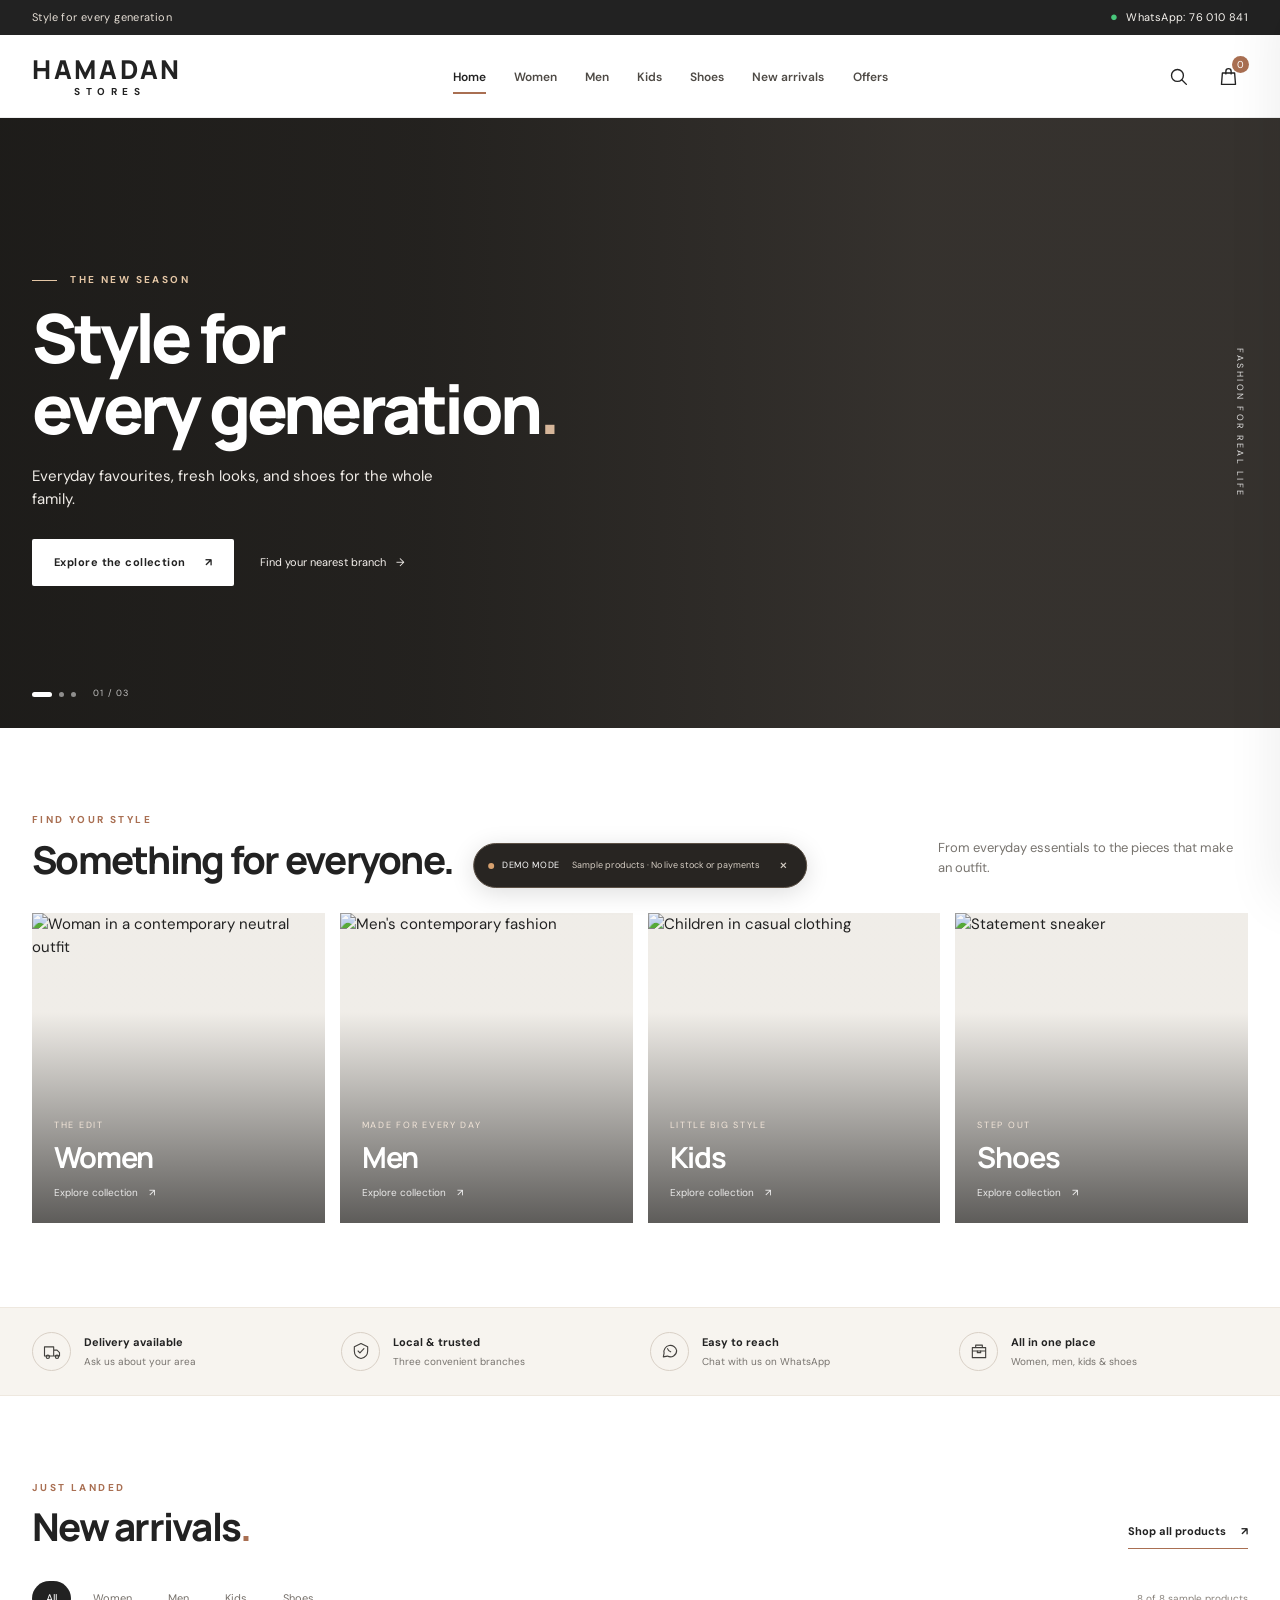
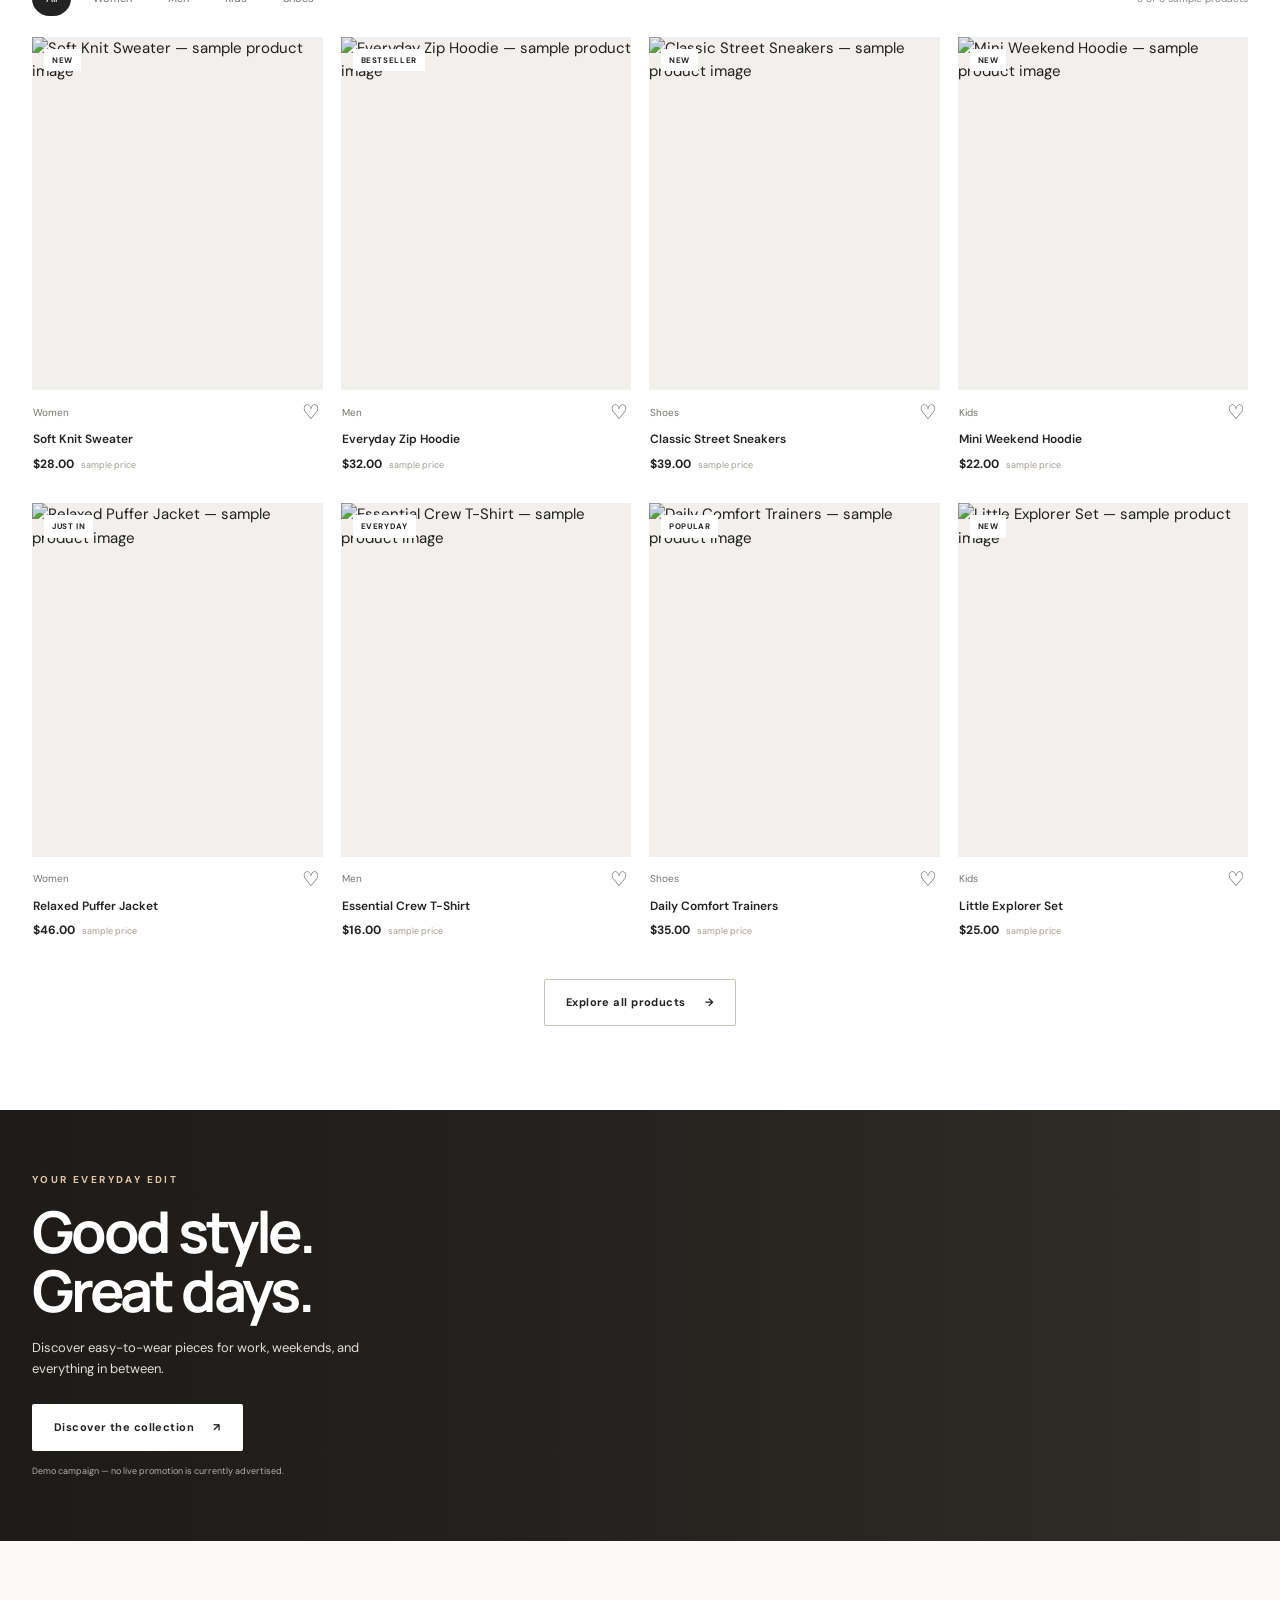
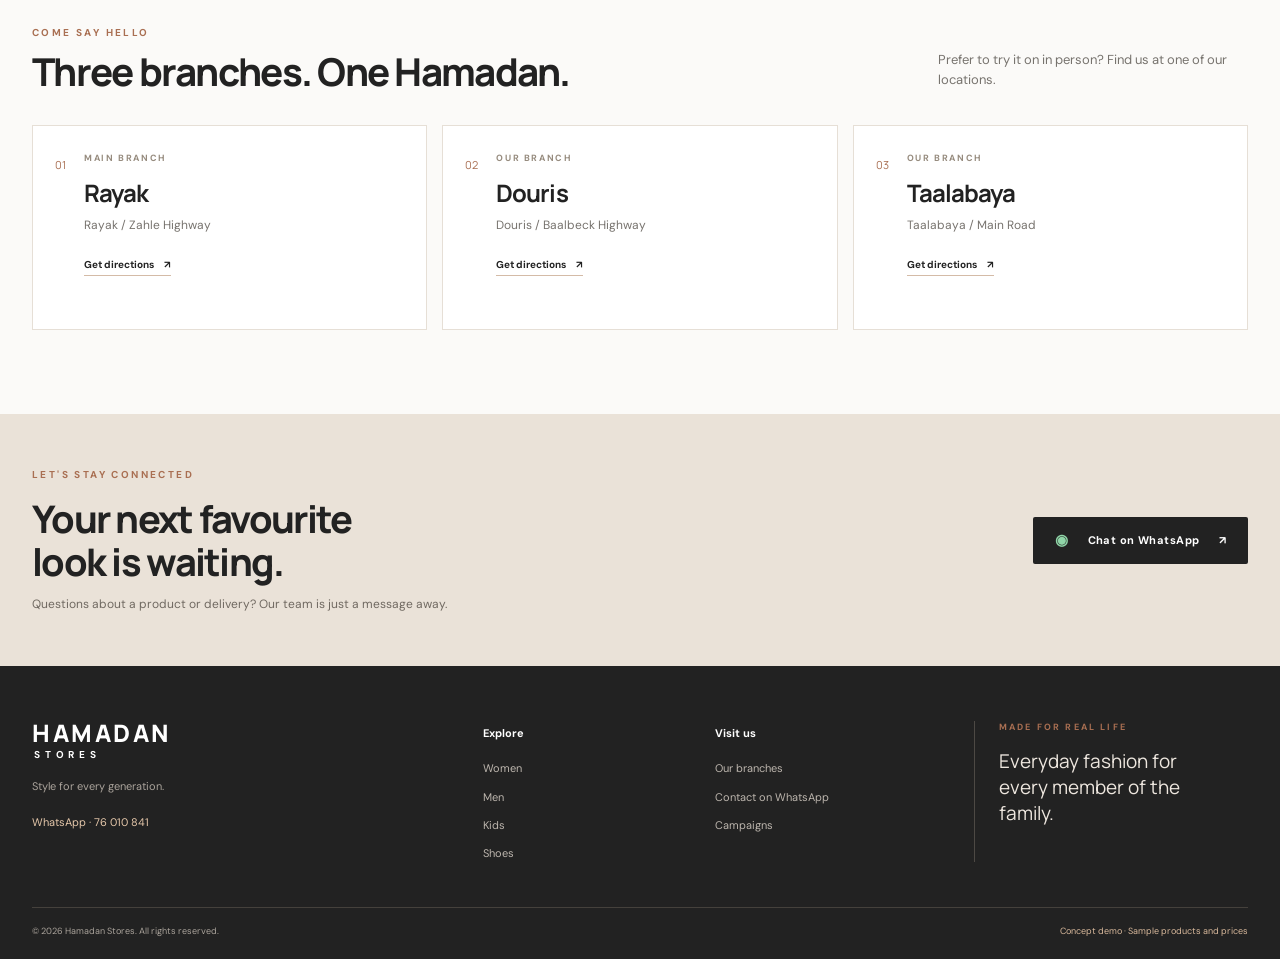
==== index.html @ 11229b7e "Add files via upload" ====
<!doctype html>
<html lang="en">
<head>
  <meta charset="utf-8">
  <meta name="viewport" content="width=device-width, initial-scale=1">
  <meta name="theme-color" content="#222222">
  <meta name="description" content="Discover clothing and shoes for the whole family at Hamadan Stores. Visit our branches or contact us on WhatsApp.">
  <title>Hamadan Stores — Style for Every Generation</title>
  <link rel="preconnect" href="https://fonts.googleapis.com">
  <link rel="preconnect" href="https://fonts.gstatic.com" crossorigin>
  <link href="https://fonts.googleapis.com/css2?family=DM+Sans:wght@400;500;600;700&family=Manrope:wght@400;500;600;700;800&display=swap" rel="stylesheet">
  <link rel="stylesheet" href="css/style.css">
  <script src="js/products.js" defer></script>
  <script src="js/app.js" defer></script>
</head>
<body>
  <div class="announcement-bar">
    <div class="announcement-inner">
      <span class="announcement-message">Style for every generation</span>
      <a class="announcement-whatsapp" href="https://wa.me/96176010841" target="_blank" rel="noopener"> <span class="whatsapp-dot">●</span> WhatsApp: 76 010 841</a>
    </div>
  </div>

  <header class="site-header" id="top">
    <div class="header-main container">
      <button class="icon-button mobile-menu-toggle" id="mobileMenuToggle" aria-label="Open navigation" aria-expanded="false"><span class="menu-lines"></span></button>
      <a class="wordmark" href="#top" aria-label="Hamadan Stores home"><span>HAMADAN</span><small>STORES</small></a>
      <nav class="main-nav" id="mainNav" aria-label="Main navigation">
        <a class="nav-link active" href="#top">Home</a>
        <a class="nav-link" href="#shop" data-category-link="Women">Women</a>
        <a class="nav-link" href="#shop" data-category-link="Men">Men</a>
        <a class="nav-link" href="#shop" data-category-link="Kids">Kids</a>
        <a class="nav-link" href="#shop" data-category-link="Shoes">Shoes</a>
        <a class="nav-link" href="#new-arrivals">New arrivals</a>
        <a class="nav-link" href="#featured-offer">Offers</a>
      </nav>
      <div class="header-actions">
        <button class="icon-button" id="searchToggle" aria-label="Search products" title="Search"><svg viewBox="0 0 24 24" aria-hidden="true"><circle cx="10.8" cy="10.8" r="6.8"></circle><path d="m16 16 5 5"></path></svg></button>
        <button class="icon-button cart-button" id="cartToggle" aria-label="Open shopping bag" title="Shopping bag"><svg viewBox="0 0 24 24" aria-hidden="true"><path d="M5 8h14l1 13H4L5 8Z"></path><path d="M9 9V6a3 3 0 0 1 6 0v3"></path></svg><span class="cart-count" id="cartCount">0</span></button>
      </div>
    </div>
    <div class="search-panel" id="searchPanel" hidden>
      <div class="container search-inner"><label for="siteSearch">What are you looking for?</label><div class="search-input-wrap"><input id="siteSearch" type="search" placeholder="Search jackets, sneakers, dresses..." autocomplete="off"><button class="button button-dark" id="searchSubmit">Search</button></div></div>
    </div>
  </header>

  <main>
    <section class="hero-section" aria-label="Featured collection">
      <div class="hero-image" role="img" aria-label="Family wearing contemporary casual outfits"></div>
      <div class="hero-shade"></div>
      <div class="container hero-content">
        <p class="eyebrow eyebrow-light"><span class="eyebrow-line"></span> THE NEW SEASON</p>
        <h1>Style for<br>every generation<span>.</span></h1>
        <p class="hero-description">Everyday favourites, fresh looks, and shoes for the whole family.</p>
        <div class="hero-actions"><a href="#shop" class="button button-light">Explore the collection <span aria-hidden="true">↗</span></a><a href="#branches" class="hero-secondary-link">Find your nearest branch <span aria-hidden="true">→</span></a></div>
        <div class="hero-index"><span class="hero-index-active"></span><span></span><span></span><small>01 / 03</small></div>
      </div>
      <div class="hero-side-note">FASHION FOR REAL LIFE</div>
    </section>

    <section class="category-section section-pad" aria-labelledby="categoriesHeading">
      <div class="container">
        <div class="section-heading section-heading-row"><div><p class="eyebrow">FIND YOUR STYLE</p><h2 id="categoriesHeading">Something for everyone.</h2></div><p class="section-intro">From everyday essentials to the pieces that make an outfit.</p></div>
        <div class="category-grid">
          <a class="category-card category-women" href="#shop" data-category-link="Women"><img src="https://images.unsplash.com/photo-1539109136881-3be0616acf4b?auto=format&fit=crop&w=900&q=85" alt="Woman in a contemporary neutral outfit" loading="lazy"><span class="category-overlay"></span><span class="category-card-copy"><small>THE EDIT</small><strong>Women</strong><span>Explore collection <b>↗</b></span></span></a>
          <a class="category-card category-men" href="#shop" data-category-link="Men"><img src="https://images.unsplash.com/photo-1516257984-b1b4d707412e?auto=format&fit=crop&w=900&q=85" alt="Men's contemporary fashion" loading="lazy"><span class="category-overlay"></span><span class="category-card-copy"><small>MADE FOR EVERY DAY</small><strong>Men</strong><span>Explore collection <b>↗</b></span></span></a>
          <a class="category-card category-kids" href="#shop" data-category-link="Kids"><img src="https://images.unsplash.com/photo-1503919005314-30d93d07d823?auto=format&fit=crop&w=900&q=85" alt="Children in casual clothing" loading="lazy"><span class="category-overlay"></span><span class="category-card-copy"><small>LITTLE BIG STYLE</small><strong>Kids</strong><span>Explore collection <b>↗</b></span></span></a>
          <a class="category-card category-shoes" href="#shop" data-category-link="Shoes"><img src="https://images.unsplash.com/photo-1542291026-7eec264c27ff?auto=format&fit=crop&w=900&q=85" alt="Statement sneaker" loading="lazy"><span class="category-overlay"></span><span class="category-card-copy"><small>STEP OUT</small><strong>Shoes</strong><span>Explore collection <b>↗</b></span></span></a>
        </div>
      </div>
    </section>

    <section class="service-strip" aria-label="Store benefits"><div class="container service-grid"><div class="service-item"><span class="service-icon"><svg viewBox="0 0 24 24" aria-hidden="true"><path d="M3 7h11v11H3zM14 11h4l3 3v4h-7z"></path><circle cx="7" cy="19" r="2"></circle><circle cx="18" cy="19" r="2"></circle></svg></span><div><strong>Delivery available</strong><small>Ask us about your area</small></div></div><div class="service-item"><span class="service-icon"><svg viewBox="0 0 24 24" aria-hidden="true"><path d="M12 3 20 7v5c0 5-3.5 8-8 9-4.5-1-8-4-8-9V7l8-4Z"></path><path d="m8.5 12 2.2 2.2 4.8-5"></path></svg></span><div><strong>Local &amp; trusted</strong><small>Three convenient branches</small></div></div><div class="service-item"><span class="service-icon"><svg viewBox="0 0 24 24" aria-hidden="true"><path d="M20 11.5a7.5 7.5 0 0 1-11.1 6.6L4 19l.9-4.5A7.5 7.5 0 1 1 20 11.5Z"></path><path d="M9 9.2c.7 2 1.8 3.1 3.8 3.8"></path></svg></span><div><strong>Easy to reach</strong><small>Chat with us on WhatsApp</small></div></div><div class="service-item"><span class="service-icon"><svg viewBox="0 0 24 24" aria-hidden="true"><path d="M4 8h16v12H4zM8 8V5h8v3M4 12h16"></path><path d="M10 12v2h4v-2"></path></svg></span><div><strong>All in one place</strong><small>Women, men, kids &amp; shoes</small></div></div></div></section>

    <section class="products-section section-pad" id="shop" aria-labelledby="newArrivalsHeading">
      <div class="container" id="new-arrivals">
        <div class="section-heading section-heading-row"><div><p class="eyebrow">JUST LANDED</p><h2 id="new-arrivals-heading">New arrivals<span class="heading-period">.</span></h2></div><a class="text-link" href="#shop" data-category-link="All">Shop all products <span>↗</span></a></div>
        <div class="product-toolbar"><div class="filter-chips" id="categoryFilters" aria-label="Filter products"><button class="filter-chip active" data-filter="All">All</button><button class="filter-chip" data-filter="Women">Women</button><button class="filter-chip" data-filter="Men">Men</button><button class="filter-chip" data-filter="Kids">Kids</button><button class="filter-chip" data-filter="Shoes">Shoes</button></div><span class="product-count" id="productCount">Showing sample products</span></div>
        <div class="product-grid" id="productGrid" aria-live="polite"></div>
        <div class="center-action"><a class="button button-outline" href="#shop" data-category-link="All">Explore all products <span>→</span></a></div>
      </div>
    </section>

    <section class="campaign-section" id="featured-offer"><div class="campaign-image" role="img" aria-label="Neutral-toned contemporary fashion collection"></div><div class="campaign-content"><p class="eyebrow eyebrow-light">YOUR EVERYDAY EDIT</p><h2>Good style.<br>Great days.</h2><p>Discover easy-to-wear pieces for work, weekends, and everything in between.</p><a href="#shop" class="button button-light" data-category-link="All">Discover the collection <span>↗</span></a><small class="campaign-disclaimer">Demo campaign — no live promotion is currently advertised.</small></div></section>

    <section class="branches-section section-pad" id="branches"><div class="container"><div class="section-heading section-heading-row"><div><p class="eyebrow">COME SAY HELLO</p><h2>Three branches.<br class="mobile-break"> One Hamadan.</h2></div><p class="section-intro">Prefer to try it on in person? Find us at one of our locations.</p></div><div class="branch-grid">
      <article class="branch-card"><div class="branch-number">01</div><div class="branch-content"><p class="branch-label">MAIN BRANCH</p><h3>Rayak</h3><p>Rayak / Zahle Highway</p><a href="https://www.google.com/maps/search/?api=1&query=Hamadan+Stores+Rayak+Zahle+Highway+Lebanon" target="_blank" rel="noopener" class="branch-link">Get directions <span>↗</span></a></div></article>
      <article class="branch-card"><div class="branch-number">02</div><div class="branch-content"><p class="branch-label">OUR BRANCH</p><h3>Douris</h3><p>Douris / Baalbeck Highway</p><a href="https://www.google.com/maps/search/?api=1&query=Hamadan+Stores+Douris+Baalbeck+Highway+Lebanon" target="_blank" rel="noopener" class="branch-link">Get directions <span>↗</span></a></div></article>
      <article class="branch-card"><div class="branch-number">03</div><div class="branch-content"><p class="branch-label">OUR BRANCH</p><h3>Taalabaya</h3><p>Taalabaya / Main Road</p><a href="https://www.google.com/maps/search/?api=1&query=Hamadan+Stores+Taalabaya+Main+Road+Lebanon" target="_blank" rel="noopener" class="branch-link">Get directions <span>↗</span></a></div></article>
    </div></div></section>

    <section class="social-section"><div class="container social-inner"><div><p class="eyebrow">LET'S STAY CONNECTED</p><h2>Your next favourite<br>look is waiting.</h2><p>Questions about a product or delivery? Our team is just a message away.</p></div><a class="button button-dark" href="https://wa.me/96176010841" target="_blank" rel="noopener"><span class="whatsapp-symbol">◉</span> Chat on WhatsApp <span>↗</span></a></div></section>
  </main>

  <footer class="site-footer"><div class="container footer-main"><div class="footer-brand"><a class="wordmark wordmark-footer" href="#top"><span>HAMADAN</span><small>STORES</small></a><p>Style for every generation.</p><a href="https://wa.me/96176010841" target="_blank" rel="noopener" class="footer-contact">WhatsApp · 76 010 841</a></div><div class="footer-column"><h3>Explore</h3><a href="#shop" data-category-link="Women">Women</a><a href="#shop" data-category-link="Men">Men</a><a href="#shop" data-category-link="Kids">Kids</a><a href="#shop" data-category-link="Shoes">Shoes</a></div><div class="footer-column"><h3>Visit us</h3><a href="#branches">Our branches</a><a href="https://wa.me/96176010841" target="_blank" rel="noopener">Contact on WhatsApp</a><a href="#featured-offer">Campaigns</a></div><div class="footer-note"><p class="eyebrow">MADE FOR REAL LIFE</p><p>Everyday fashion for every member of the family.</p></div></div><div class="container footer-bottom"><span>© <span id="currentYear"></span> Hamadan Stores. All rights reserved.</span><span class="demo-label">Concept demo · Sample products and prices</span></div></footer>

  <div class="drawer-backdrop" id="drawerBackdrop" hidden></div>
  <aside class="cart-drawer" id="cartDrawer" aria-labelledby="cartHeading" aria-hidden="true"><div class="drawer-header"><div><p class="eyebrow">YOUR SELECTION</p><h2 id="cartHeading">Shopping bag <span id="drawerCartCount">(0)</span></h2></div><button class="icon-button" id="cartClose" aria-label="Close shopping bag"><svg viewBox="0 0 24 24" aria-hidden="true"><path d="m6 6 12 12M18 6 6 18"></path></svg></button></div><div class="cart-demo-notice">Demo mode: cart data is stored only in this browser.</div><div class="cart-items" id="cartItems"></div><div class="cart-empty" id="cartEmpty"><div class="empty-bag">◇</div><h3>Your bag is waiting</h3><p>Find something for everyone.</p><button class="button button-dark" id="continueShopping">Continue shopping</button></div><div class="drawer-footer" id="drawerFooter" hidden><div class="subtotal-row"><span>Subtotal</span><strong id="cartSubtotal">$0.00</strong></div><p>Delivery cost will be confirmed by the store.</p><button class="button button-dark button-full" id="checkoutButton">Continue to checkout <span>→</span></button><a class="whatsapp-checkout" id="whatsappCheckout" href="https://wa.me/96176010841" target="_blank" rel="noopener">Or send your selection on WhatsApp ↗</a></div></aside>

  <div class="toast" id="toast" role="status" aria-live="polite"></div>
  <div class="demo-banner" role="note"><span class="demo-banner-dot"></span> DEMO MODE <span>Sample products · No live stock or payments</span><button id="dismissDemoBanner" aria-label="Dismiss demo notice">×</button></div>
</body>
</html>
---- css/style.css ----
:root{--ink:#222222;--ink-soft:#42403d;--muted:#77736e;--paper:#f7f4ef;--sand:#d6c5b3;--terracotta:#a96f52;--line:#e7e1d9;--white:#fff;--green:#237a4b;--font-body:'DM Sans',sans-serif;--font-display:'Manrope',sans-serif;--container:1240px;--ease:cubic-bezier(.2,.75,.25,1)}
*{box-sizing:border-box}html{scroll-behavior:smooth;scroll-padding-top:90px}body{margin:0;color:var(--ink);background:#fff;font-family:var(--font-body);font-size:15px;line-height:1.55;-webkit-font-smoothing:antialiased}body.no-scroll{overflow:hidden}img{display:block;max-width:100%}a{color:inherit;text-decoration:none}button,input,select{font:inherit}button{color:inherit}button:focus-visible,a:focus-visible,input:focus-visible,select:focus-visible{outline:2px solid var(--terracotta);outline-offset:3px}.container{width:min(var(--container),calc(100% - 64px));margin-inline:auto}.announcement-bar{background:var(--ink);color:#f7f4ef;font-size:11px;letter-spacing:.035em}.announcement-inner{max-width:var(--container);width:calc(100% - 64px);min-height:35px;margin:auto;display:flex;align-items:center;justify-content:space-between;gap:20px}.announcement-message{color:#e4ddd4}.announcement-whatsapp{display:flex;align-items:center;gap:8px}.whatsapp-dot{color:#48c77b;font-size:13px}.site-header{position:sticky;top:0;z-index:30;background:rgba(255,255,255,.97);border-bottom:1px solid rgba(34,34,34,.07);backdrop-filter:blur(16px)}.header-main{min-height:82px;display:flex;align-items:center;justify-content:space-between;gap:32px}.wordmark{display:inline-flex;flex-direction:column;align-items:center;line-height:1;color:var(--ink);flex-shrink:0}.wordmark span{font-family:var(--font-display);font-weight:800;font-size:26px;letter-spacing:.105em}.wordmark small{margin-top:5px;font-size:10px;font-weight:700;letter-spacing:.55em;padding-left:.55em}.main-nav{display:flex;align-items:center;gap:clamp(16px,2.2vw,31px);margin-left:auto;margin-right:auto}.nav-link{position:relative;padding:31px 0 28px;color:#4e4a45;font-size:12px;font-weight:600;white-space:nowrap;transition:color .2s}.nav-link:after{content:"";position:absolute;left:0;right:100%;bottom:21px;height:2px;background:var(--terracotta);transition:right .25s var(--ease)}.nav-link:hover,.nav-link.active{color:var(--ink)}.nav-link:hover:after,.nav-link.active:after{right:0}.header-actions{display:flex;align-items:center;gap:10px}.icon-button{width:40px;height:40px;border:0;background:transparent;display:grid;place-items:center;cursor:pointer;border-radius:50%;position:relative;transition:background .2s}.icon-button:hover{background:var(--paper)}.icon-button svg{width:21px;height:21px;fill:none;stroke:currentColor;stroke-width:1.55;stroke-linecap:round;stroke-linejoin:round}.cart-count{position:absolute;top:0;right:-1px;min-width:17px;height:17px;padding:0 4px;border-radius:20px;background:var(--terracotta);color:white;font-size:10px;display:grid;place-items:center}.mobile-menu-toggle{display:none}.menu-lines,.menu-lines:before,.menu-lines:after{width:19px;height:1.5px;background:var(--ink);display:block;position:relative;content:""}.menu-lines:before{position:absolute;top:-6px}.menu-lines:after{position:absolute;top:6px}.search-panel{background:white;border-top:1px solid var(--line);padding:24px 0 28px;box-shadow:0 15px 25px #2222220b}.search-inner{display:flex;align-items:center;gap:28px}.search-inner label{font-family:var(--font-display);font-weight:700;font-size:15px;white-space:nowrap}.search-input-wrap{display:flex;flex:1;gap:10px}.search-input-wrap input{width:100%;min-width:0;border:1px solid var(--line);background:#faf9f7;padding:13px 15px;border-radius:2px}.hero-section{height:min(610px,54vw);min-height:470px;position:relative;background:#393531;overflow:hidden;color:#fff}.hero-image{position:absolute;inset:0;background-image:url('https://images.unsplash.com/photo-1529156069898-49953e39b3ac?auto=format&fit=crop&w=2200&q=90');background-position:center 43%;background-size:cover;transform:scale(1.01)}.hero-shade{position:absolute;inset:0;background:linear-gradient(90deg,rgba(25,24,22,.86) 0%,rgba(25,24,22,.67) 33%,rgba(25,24,22,.12) 72%,rgba(25,24,22,.1) 100%)}.hero-content{position:relative;height:100%;display:flex;flex-direction:column;align-items:flex-start;justify-content:center;padding-top:12px}.eyebrow{font-size:10px;font-weight:700;letter-spacing:.24em;color:var(--terracotta);text-transform:uppercase;margin:0 0 14px}.eyebrow-light{color:#e4c6a5}.eyebrow-line{display:inline-block;width:25px;height:1px;background:currentColor;vertical-align:middle;margin-right:9px}.hero-content h1{font-family:var(--font-display);font-size:clamp(43px,5.3vw,76px);line-height:1.04;letter-spacing:-.055em;max-width:650px;margin:0;font-weight:800}.hero-content h1 span{color:#d6b69a}.hero-description{max-width:440px;color:#f0ece7;font-size:15px;margin:22px 0 27px}.hero-actions{display:flex;align-items:center;gap:26px;flex-wrap:wrap}.button{border:1px solid transparent;min-height:47px;padding:0 21px;display:inline-flex;align-items:center;justify-content:center;gap:19px;font-size:11px;font-weight:700;letter-spacing:.04em;cursor:pointer;transition:background .2s,color .2s,border-color .2s,transform .2s;border-radius:2px}.button:hover{transform:translateY(-1px)}.button-light{background:#fff;color:var(--ink)}.button-light:hover{background:var(--paper)}.button-dark{background:var(--ink);color:#fff}.button-dark:hover{background:#403a35}.button-outline{border-color:#c9c1b7;background:transparent;color:var(--ink)}.button-outline:hover{border-color:var(--ink);background:var(--ink);color:#fff}.button-full{width:100%}.hero-secondary-link{font-size:11px;color:#f5f1ed}.hero-secondary-link span{margin-left:7px}.hero-index{display:flex;align-items:center;gap:7px;position:absolute;bottom:27px;left:0}.hero-index>span{width:5px;height:5px;border-radius:50%;background:#ffffff80}.hero-index>span.hero-index-active{width:20px;border-radius:8px;background:white}.hero-index small{font-size:9px;letter-spacing:.13em;color:#ffffffb8;margin-left:10px}.hero-side-note{position:absolute;right:34px;top:50%;writing-mode:vertical-rl;transform:translateY(-50%);font-size:9px;letter-spacing:.28em;color:#ffffffd9}.section-pad{padding:84px 0}.section-heading{margin-bottom:32px}.section-heading-row{display:flex;align-items:flex-end;justify-content:space-between;gap:30px}.section-heading .eyebrow{margin-bottom:10px}.section-heading h2,.social-inner h2{font-family:var(--font-display);font-size:clamp(29px,3vw,42px);line-height:1.13;letter-spacing:-.045em;margin:0;font-weight:750}.section-intro{max-width:310px;margin:0 0 3px;color:var(--muted);font-size:13px}.category-grid{display:grid;grid-template-columns:repeat(4,minmax(0,1fr));gap:15px}.category-card{height:310px;position:relative;overflow:hidden;background:var(--paper);isolation:isolate}.category-card img{width:100%;height:100%;object-fit:cover;transition:transform .65s var(--ease)}.category-card:hover img{transform:scale(1.055)}.category-overlay{position:absolute;inset:0;background:linear-gradient(0deg,rgba(21,20,19,.68),rgba(21,20,19,.03) 68%)}.category-card-copy{position:absolute;left:22px;right:18px;bottom:22px;color:white;display:flex;align-items:flex-start;flex-direction:column}.category-card-copy small{font-size:9px;letter-spacing:.19em;margin-bottom:7px;color:#f2e5d8}.category-card-copy strong{font-family:var(--font-display);font-size:29px;line-height:1.2;letter-spacing:-.04em}.category-card-copy>span{font-size:10px;margin-top:11px;color:#ffffffd9}.category-card-copy b{font-weight:500;margin-left:8px}.service-strip{background:var(--paper);border-top:1px solid #eee8df;border-bottom:1px solid #eee8df}.service-grid{display:grid;grid-template-columns:repeat(4,1fr);gap:20px;padding-top:24px;padding-bottom:24px}.service-item{display:flex;align-items:center;gap:13px;min-width:0}.service-icon{width:39px;height:39px;display:grid;place-items:center;flex-shrink:0;border:1px solid #d9d0c6;border-radius:50%}.service-icon svg{width:20px;height:20px;fill:none;stroke:var(--ink-soft);stroke-width:1.35;stroke-linecap:round;stroke-linejoin:round}.service-item strong,.service-item small{display:block}.service-item strong{font-size:11px;font-weight:700}.service-item small{font-size:10px;color:var(--muted);margin-top:3px}.products-section{background:#fff}.heading-period{color:var(--terracotta)}.text-link{font-size:11px;font-weight:700;border-bottom:1px solid var(--terracotta);padding-bottom:8px;white-space:nowrap}.text-link span{margin-left:12px}.product-toolbar{display:flex;justify-content:space-between;align-items:center;gap:18px;margin-bottom:21px}.filter-chips{display:flex;align-items:center;gap:8px;flex-wrap:wrap}.filter-chip{border:1px solid transparent;background:transparent;padding:8px 13px;font-size:11px;color:#77716b;cursor:pointer;border-radius:30px;transition:all .2s}.filter-chip:hover{border-color:var(--line);color:var(--ink)}.filter-chip.active{background:var(--ink);color:white}.product-count{font-size:10px;color:#89837c}.product-grid{display:grid;grid-template-columns:repeat(4,minmax(0,1fr));gap:30px 18px}.product-card{min-width:0}.product-image-wrap{position:relative;background:#f2f0ec;overflow:hidden;aspect-ratio:3/3.65}.product-image-link{display:block;width:100%;height:100%}.product-image-link img{width:100%;height:100%;object-fit:cover;mix-blend-mode:multiply;transition:transform .5s var(--ease)}.product-card:hover .product-image-link img{transform:scale(1.04)}.product-badge{position:absolute;top:12px;left:12px;background:#fff;padding:5px 8px;font-size:8px;font-weight:700;letter-spacing:.08em}.quick-add{position:absolute;left:10px;right:10px;bottom:10px;border:0;background:#ffffffed;padding:12px 10px;font-size:10px;font-weight:700;cursor:pointer;opacity:0;transform:translateY(7px);transition:opacity .25s,transform .25s}.quick-add span{margin-left:7px}.product-card:hover .quick-add,.quick-add:focus-visible{opacity:1;transform:translateY(0)}.product-card-info{padding:12px 1px 0}.product-meta{display:flex;justify-content:space-between;align-items:center;font-size:10px;color:var(--muted);margin-bottom:5px}.save-product{border:0;background:transparent;font-size:20px;line-height:1;cursor:pointer;color:#4c4843;padding:0 2px}.product-name{font-size:12px;font-weight:600;display:inline-block;margin-bottom:6px}.product-name:hover{color:var(--terracotta)}.product-price{font-size:12px;font-weight:700}.product-price small{font-size:9px;color:#a09a92;font-weight:400;margin-left:4px}.center-action{display:flex;justify-content:center;margin-top:39px}.no-results{grid-column:1/-1;padding:45px 20px;text-align:center;background:var(--paper)}.no-results h3{margin:0 0 7px;font-family:var(--font-display)}.no-results p{color:var(--muted);font-size:13px}.campaign-section{min-height:370px;position:relative;display:flex;align-items:center;background:#332f2a;color:white;overflow:hidden}.campaign-image{position:absolute;inset:0;background-image:url('https://images.unsplash.com/photo-1483985988355-763728e1935b?auto=format&fit=crop&w=2000&q=85');background-size:cover;background-position:center 38%}.campaign-section:after{content:"";position:absolute;inset:0;background:linear-gradient(90deg,rgba(27,25,23,.9),rgba(27,25,23,.65) 40%,rgba(27,25,23,.08) 100%)}.campaign-content{position:relative;z-index:1;width:min(var(--container),calc(100% - 64px));margin:auto;padding:62px 0}.campaign-content h2{font-family:var(--font-display);font-size:clamp(37px,4.5vw,58px);line-height:1.04;letter-spacing:-.055em;margin:0 0 17px}.campaign-content>p:not(.eyebrow){max-width:370px;color:#e5ded6;font-size:13px;margin:0 0 25px}.campaign-disclaimer{display:block;margin-top:14px;font-size:9px;color:#ffffffa8}.branches-section{background:#fbfaf8}.branch-grid{display:grid;grid-template-columns:repeat(3,1fr);gap:15px}.branch-card{min-height:205px;border:1px solid #e6dfd6;background:#fff;display:flex;gap:18px;padding:26px 22px;transition:border-color .2s,transform .2s}.branch-card:hover{border-color:#c7b6a5;transform:translateY(-2px)}.branch-number{font-family:var(--font-display);font-size:11px;color:var(--terracotta);padding-top:4px}.branch-label{font-size:9px;letter-spacing:.18em;font-weight:700;color:#968b7e;margin:0 0 8px}.branch-content h3{font-family:var(--font-display);font-size:24px;letter-spacing:-.04em;margin:0 0 4px}.branch-content>p:not(.branch-label){font-size:12px;color:var(--muted);margin:0 0 18px}.branch-link{font-size:10px;font-weight:700;border-bottom:1px solid #d4bba7;padding-bottom:4px}.branch-link span{margin-left:8px}.mobile-break{display:none}.social-section{background:#eae2d8;padding:53px 0}.social-inner{display:flex;align-items:center;justify-content:space-between;gap:30px}.social-inner h2{font-size:clamp(28px,3vw,38px)}.social-inner>div>p:last-child{color:#706961;font-size:12px;margin:12px 0 0}.whatsapp-symbol{font-size:15px;color:#8fd5a7}.site-footer{background:#222;color:#fff}.footer-main{padding-top:55px;padding-bottom:45px;display:grid;grid-template-columns:1.5fr .7fr .8fr 1fr;gap:40px}.wordmark-footer{color:#fff;align-items:flex-start}.wordmark-footer span{font-size:24px}.wordmark-footer small{padding-left:2px;letter-spacing:.48em}.footer-brand>p{font-size:11px;color:#aaa39b;margin:18px 0 15px}.footer-contact{font-size:11px;color:#e5c7aa}.footer-column{display:flex;flex-direction:column;align-items:flex-start;gap:11px}.footer-column h3{font-size:11px;margin:4px 0 7px}.footer-column a{font-size:11px;color:#bdb6ae;transition:color .2s}.footer-column a:hover{color:white}.footer-note{border-left:1px solid #4d4944;padding-left:24px}.footer-note .eyebrow{font-size:9px}.footer-note>p:last-child{max-width:210px;font-family:var(--font-display);font-size:19px;line-height:1.35;color:#eee7df;margin:0}.footer-bottom{border-top:1px solid #45413c;padding-top:17px;padding-bottom:20px;display:flex;align-items:center;justify-content:space-between;gap:20px;font-size:9px;color:#aaa39b}.demo-label{color:#d9b99c}.drawer-backdrop{position:fixed;inset:0;background:rgba(24,22,20,.48);z-index:50;opacity:1;transition:opacity .25s}.cart-drawer{position:fixed;z-index:51;right:0;top:0;bottom:0;width:min(480px,100%);background:white;display:flex;flex-direction:column;transform:translateX(102%);transition:transform .32s var(--ease);box-shadow:-15px 0 50px #00000012}.cart-drawer.drawer-open{transform:translateX(0)}.drawer-header{display:flex;align-items:center;justify-content:space-between;padding:25px 26px 19px;border-bottom:1px solid var(--line)}.drawer-header .eyebrow{margin-bottom:6px;font-size:9px}.drawer-header h2{font-family:var(--font-display);font-size:23px;letter-spacing:-.04em;margin:0}.drawer-header h2 span{font-family:var(--font-body);font-size:12px;color:var(--muted);font-weight:400}.cart-demo-notice{background:#f6f0e9;color:#7a604b;padding:9px 26px;font-size:10px}.cart-items{padding:8px 25px;overflow-y:auto;flex:1}.cart-line{display:grid;grid-template-columns:72px 1fr auto;gap:13px;padding:17px 0;border-bottom:1px solid var(--line)}.cart-line>img{width:72px;height:90px;object-fit:cover;background:var(--paper)}.cart-line-info{min-width:0}.cart-line-info>strong{display:block;font-size:12px;margin:3px 0 4px}.cart-line-info>small{font-size:10px;color:var(--muted)}.cart-line-price{font-size:11px;padding-top:4px;white-space:nowrap}.quantity-control{display:flex;align-items:center;gap:10px;margin-top:13px;font-size:11px}.quantity-control button{border:1px solid var(--line);background:white;width:24px;height:24px;cursor:pointer}.quantity-control .remove-item{border:0;width:auto;color:#8b6554;font-size:10px;margin-left:2px}.cart-empty{padding:48px 25px;text-align:center}.cart-empty[hidden],.drawer-footer[hidden],.search-panel[hidden]{display:none}.empty-bag{font-size:38px;color:#b9a28d}.cart-empty h3{font-family:var(--font-display);margin:9px 0 4px;font-size:20px}.cart-empty p{font-size:12px;color:var(--muted);margin:0 0 22px}.drawer-footer{border-top:1px solid var(--line);padding:20px 26px 24px}.subtotal-row{display:flex;justify-content:space-between;align-items:center;font-size:13px}.subtotal-row strong{font-size:17px;font-family:var(--font-display)}.drawer-footer>p{font-size:10px;color:var(--muted);margin:7px 0 18px}.whatsapp-checkout{display:block;text-align:center;font-size:10px;margin-top:15px;text-decoration:underline;text-underline-offset:3px}.toast{position:fixed;z-index:80;left:50%;bottom:82px;transform:translate(-50%,12px);background:var(--ink);color:white;padding:12px 18px;font-size:11px;box-shadow:0 8px 30px #0002;opacity:0;pointer-events:none;transition:opacity .2s,transform .2s;max-width:calc(100% - 32px);text-align:center}.toast.is-visible{opacity:1;transform:translate(-50%,0)}.demo-banner{position:fixed;z-index:40;bottom:12px;left:50%;transform:translateX(-50%);background:#282522;color:white;border:1px solid #5c5146;box-shadow:0 5px 25px #0002;border-radius:30px;padding:8px 12px 8px 14px;display:flex;align-items:center;gap:8px;font-size:9px;letter-spacing:.07em;white-space:nowrap}.demo-banner-dot{width:6px;height:6px;border-radius:50%;background:#d7a16f}.demo-banner>span:nth-of-type(2){font-size:9px;color:#d5cdc3;letter-spacing:0;margin-left:4px}.demo-banner button{border:0;background:transparent;color:#d7d0c7;font-size:16px;cursor:pointer;margin-left:5px}.product-modal-backdrop{position:fixed;inset:0;z-index:70;background:#171614a6;display:grid;place-items:center;padding:22px;overflow-y:auto}.product-modal{position:relative;background:#fff;width:min(780px,100%);display:grid;grid-template-columns:1fr 1fr;max-height:min(680px,calc(100vh - 44px));overflow-y:auto}.modal-close{position:absolute;right:12px;top:12px;z-index:2;background:#ffffffd9;font-size:24px}.modal-product-image{min-height:420px;background:var(--paper)}.modal-product-image img{width:100%;height:100%;object-fit:cover}.modal-product-info{padding:45px 34px 30px}.modal-product-info .eyebrow{font-size:9px}.modal-product-info h2{font-family:var(--font-display);font-size:29px;letter-spacing:-.05em;line-height:1.1;margin:0 0 10px}.modal-price{font-size:16px;font-weight:700}.modal-product-info>p:not(.eyebrow):not(.modal-price){font-size:12px;color:var(--muted);line-height:1.7}.demo-inline-note{padding:10px;background:#f7f3ee;color:#806c5a!important;font-size:10px!important}.modal-product-info label{display:block;font-size:10px;font-weight:700;margin:14px 0 5px}.modal-product-info select{width:100%;padding:11px;border:1px solid var(--line);background:white}.modal-add{margin-top:20px}.modal-whatsapp{display:block;text-align:center;font-size:10px;margin-top:13px;text-decoration:underline;text-underline-offset:3px}
@media(hover:none){.quick-add{opacity:1;transform:none}}
@media(max-width:1050px){.container,.announcement-inner{width:calc(100% - 44px)}.header-main{gap:18px}.wordmark span{font-size:22px}.main-nav{gap:15px}.nav-link{font-size:11px}.category-card{height:270px}.category-card-copy{left:16px;bottom:17px}.category-card-copy strong{font-size:25px}.product-grid{gap:25px 13px}.service-grid{gap:14px}.service-icon{width:34px;height:34px}.service-item{gap:9px}.service-item strong{font-size:10px}.service-item small{font-size:9px}.footer-main{gap:25px}}
@media(max-width:780px){html{scroll-padding-top:72px}.container,.announcement-inner{width:calc(100% - 36px)}.announcement-inner{min-height:32px}.announcement-message{font-size:10px}.announcement-whatsapp{font-size:10px}.header-main{min-height:70px;gap:10px}.mobile-menu-toggle{display:grid;order:0;width:34px;height:34px}.wordmark{order:1;margin-right:auto}.wordmark span{font-size:21px}.wordmark small{font-size:8px}.header-actions{order:2;gap:3px}.header-actions .icon-button{width:35px;height:35px}.main-nav{position:absolute;left:0;right:0;top:100%;background:white;border-top:1px solid var(--line);box-shadow:0 18px 25px #0000000b;padding:12px 20px 20px;display:none;flex-direction:column;align-items:stretch;gap:0}.main-nav.nav-open{display:flex}.nav-link{padding:13px 5px;border-bottom:1px solid #f1ede8;font-size:12px}.nav-link:after{display:none}.search-inner{width:calc(100% - 36px);display:block}.search-inner label{display:block;margin-bottom:10px}.search-input-wrap input{padding:11px}.search-input-wrap .button{padding-inline:15px;min-height:42px}.hero-section{height:590px;min-height:0;max-height:calc(100svh - 100px)}.hero-image{background-position:58% center}.hero-shade{background:linear-gradient(90deg,rgba(25,24,22,.78),rgba(25,24,22,.48) 58%,rgba(25,24,22,.13))}.hero-content{padding-top:0}.hero-content h1{font-size:clamp(44px,10vw,66px);max-width:540px}.hero-description{font-size:13px;max-width:310px;margin:18px 0 24px}.hero-actions{gap:15px;align-items:flex-start;flex-direction:column}.hero-side-note{right:15px;font-size:8px}.hero-index{bottom:22px}.section-pad{padding:61px 0}.section-heading-row{align-items:flex-start;flex-direction:column;gap:13px;margin-bottom:24px}.section-heading h2{font-size:34px}.section-intro{font-size:12px;max-width:400px}.category-grid{grid-template-columns:repeat(2,minmax(0,1fr));gap:10px}.category-card{height:auto;aspect-ratio:4/5}.category-card-copy{left:14px;bottom:16px}.category-card-copy strong{font-size:25px}.category-card-copy small{font-size:8px}.category-card-copy>span{font-size:9px}.service-grid{grid-template-columns:repeat(2,minmax(0,1fr));gap:20px 13px;padding-top:21px;padding-bottom:21px}.service-item{gap:10px}.service-item strong{font-size:10px}.service-item small{font-size:9px}.product-toolbar{display:block}.filter-chips{flex-wrap:nowrap;overflow-x:auto;padding-bottom:8px;margin-right:-18px}.filter-chip{white-space:nowrap;flex-shrink:0}.product-count{display:block;margin-top:6px}.product-grid{grid-template-columns:repeat(2,minmax(0,1fr));gap:25px 12px}.product-image-wrap{aspect-ratio:3/3.75}.quick-add{opacity:1;transform:none;left:7px;right:7px;bottom:7px;padding:10px 5px;font-size:9px}.product-card-info{padding-top:10px}.product-name{font-size:11px}.product-price small{display:block;margin:3px 0 0}.campaign-section{min-height:390px}.campaign-image{background-position:60% center}.campaign-section:after{background:linear-gradient(90deg,rgba(27,25,23,.85),rgba(27,25,23,.56) 62%,rgba(27,25,23,.18))}.campaign-content{width:calc(100% - 36px);padding:52px 0}.campaign-content h2{font-size:48px}.branch-grid{grid-template-columns:1fr;gap:10px}.branch-card{min-height:0;padding:21px}.branch-content>p:not(.branch-label){margin-bottom:12px}.mobile-break{display:block}.social-section{padding:39px 0}.social-inner{align-items:flex-start;flex-direction:column;gap:22px}.social-inner h2{font-size:34px}.footer-main{grid-template-columns:1fr 1fr;gap:32px 24px;padding-top:40px;padding-bottom:34px}.footer-brand{grid-column:1/-1}.footer-note{border-left:0;padding-left:0}.footer-note>p:last-child{font-size:16px}.footer-bottom{align-items:flex-start;flex-direction:column;gap:7px;padding-bottom:67px}.demo-banner{max-width:calc(100% - 20px);font-size:8px;gap:6px;padding:8px 10px}.demo-banner>span:nth-of-type(2){font-size:8px}.product-modal{grid-template-columns:1fr;max-width:440px;max-height:calc(100svh - 28px)}.modal-product-image{height:270px;min-height:0}.modal-product-info{padding:25px 23px 25px}.modal-product-info h2{font-size:25px}.product-modal-backdrop{padding:14px}}
@media(max-width:390px){.announcement-message{max-width:145px}.announcement-whatsapp{font-size:9px}.wordmark span{font-size:18px}.header-actions .icon-button{width:31px}.hero-content h1{font-size:42px}.hero-description{max-width:270px}.button{padding-inline:16px}.category-card-copy strong{font-size:22px}.service-icon{width:31px;height:31px}.service-item strong{font-size:9px}.service-item small{font-size:8px}.footer-main{gap:28px 18px}.demo-banner>span:nth-of-type(2){max-width:130px;white-space:normal}}

/* Catalog loading and product variant controls */
.product-skeleton { min-width: 0; animation: skeleton-pulse 1.15s ease-in-out infinite alternate; }
.skeleton-image { aspect-ratio: 3 / 4; background: linear-gradient(110deg, #eee9e2 8%, #f8f6f3 18%, #eee9e2 33%); background-size: 200% 100%; border-radius: 2px; margin-bottom: 14px; }
.skeleton-line { height: 10px; width: 78%; border-radius: 8px; margin: 10px 0; background: #eee9e2; }
.skeleton-line-short { width: 42%; }
.skeleton-line-price { width: 28%; height: 12px; }
@keyframes skeleton-pulse { from { opacity: .65; } to { opacity: 1; } }
.load-more-products { display: block; margin: 30px auto 0; }
.load-more-products[hidden] { display: none; }
.choice-group { border: 0; margin: 20px 0 0; padding: 0; min-width: 0; }
.choice-group legend { font-size: .84rem; font-weight: 700; margin-bottom: 10px; padding: 0; }
.choice-options { display: flex; flex-wrap: wrap; gap: 8px; }
.choice-pill { position: relative; display: inline-flex; cursor: pointer; }
.choice-pill input { position: absolute; opacity: 0; inset: 0; cursor: pointer; }
.choice-pill span { min-width: 42px; min-height: 40px; padding: 10px 12px; border: 1px solid #ded8d0; border-radius: 3px; display: inline-flex; align-items: center; justify-content: center; gap: 7px; font-size: .82rem; transition: border-color .18s ease, background .18s ease, color .18s ease; }
.choice-pill input:checked + span { border-color: #222; background: #222; color: white; }
.choice-pill input:focus-visible + span { outline: 2px solid #a96f52; outline-offset: 3px; }
.color-choice span { min-height: 40px; }
.color-swatch { width: 15px; height: 15px; flex: 0 0 15px; border-radius: 50%; background: var(--swatch); border: 1px solid #cfc8c0; display: inline-block; }
.color-choice input:checked + span .color-swatch { outline: 2px solid currentColor; outline-offset: 2px; }
@media (prefers-reduced-motion: reduce) { .product-skeleton { animation: none; } }
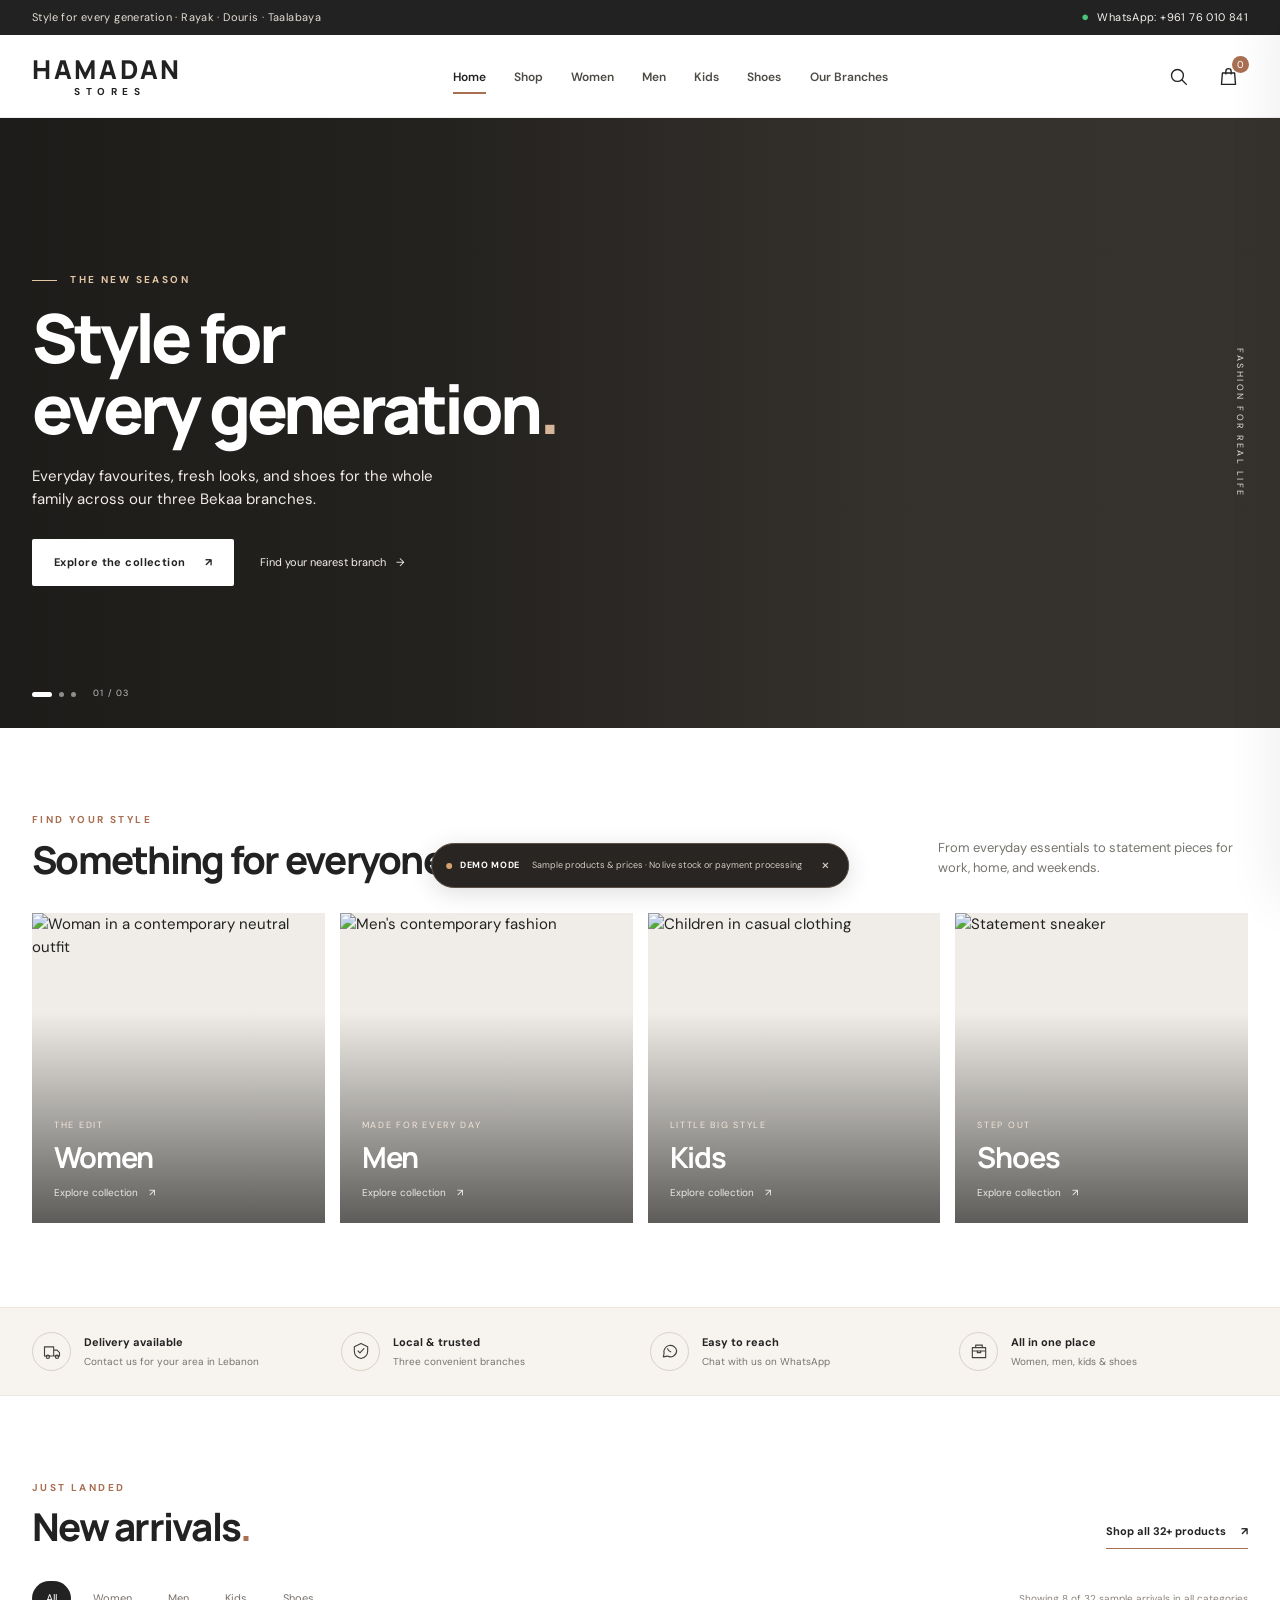
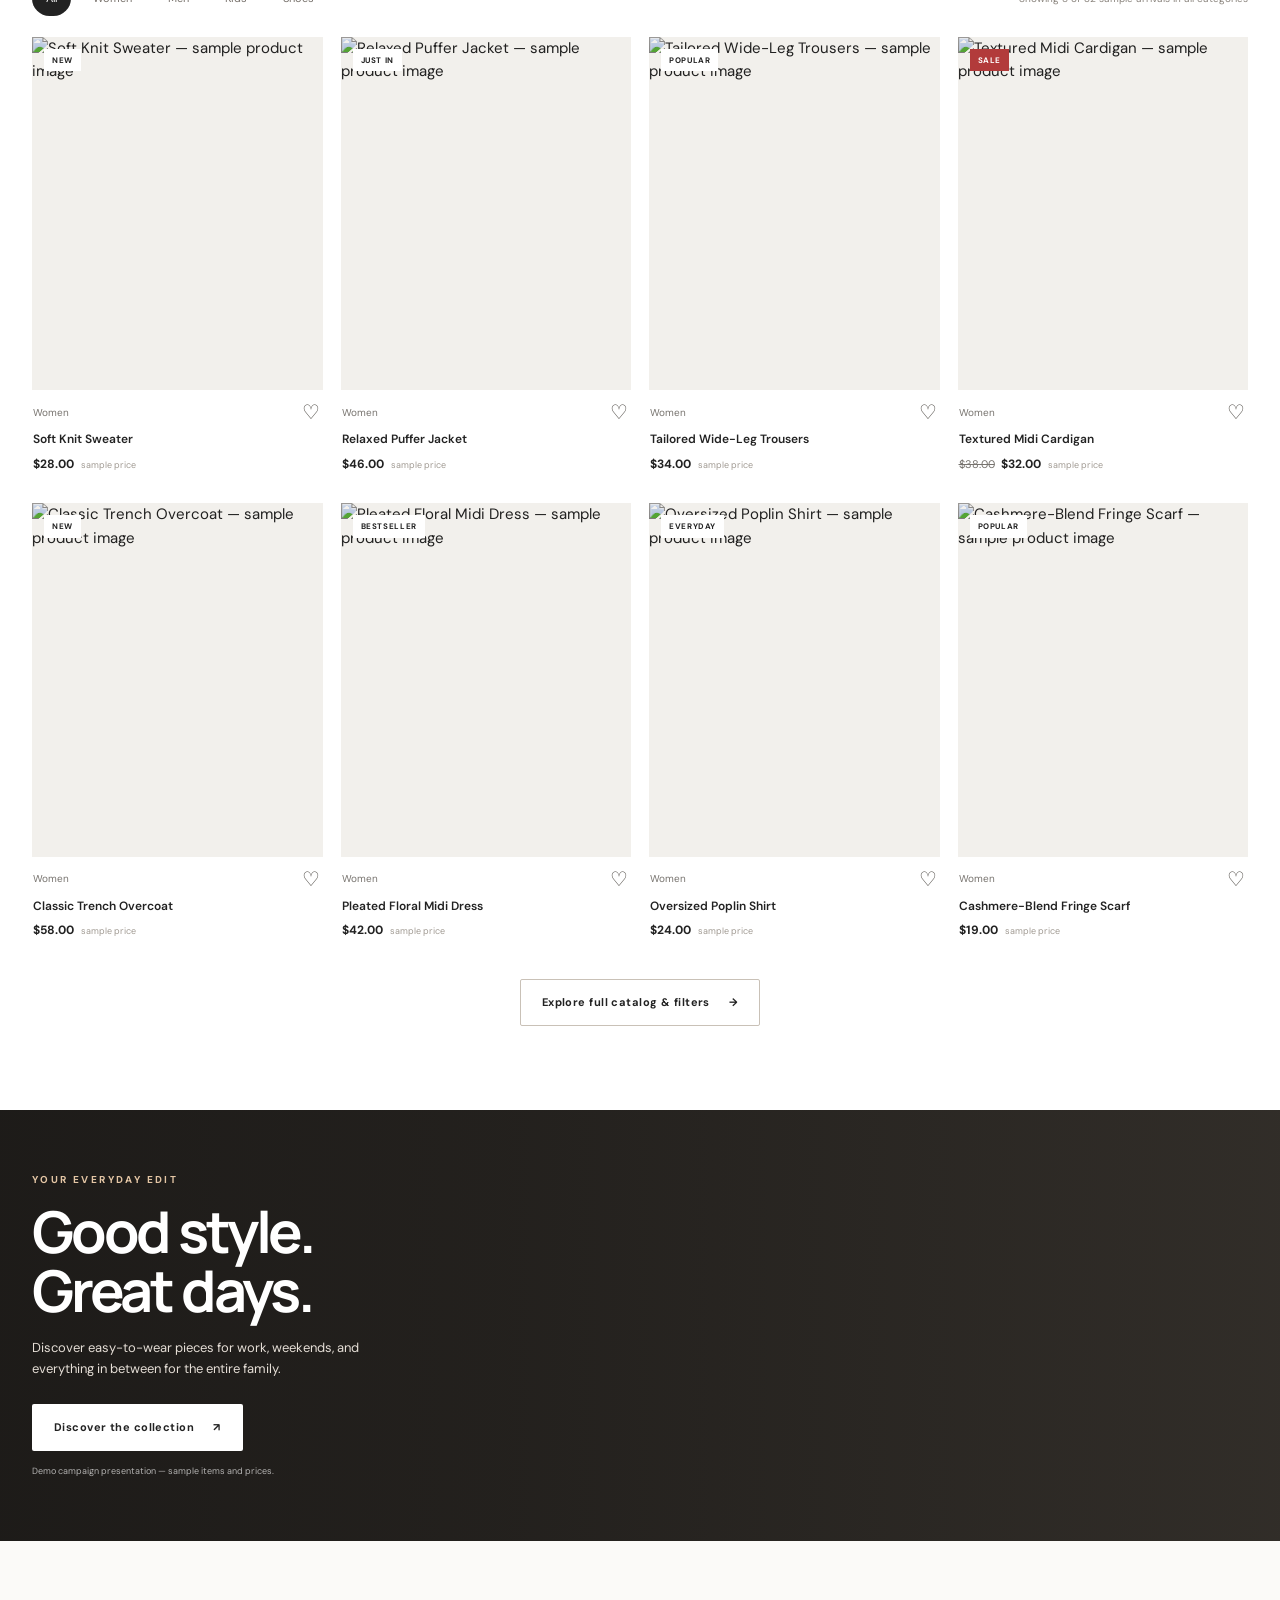
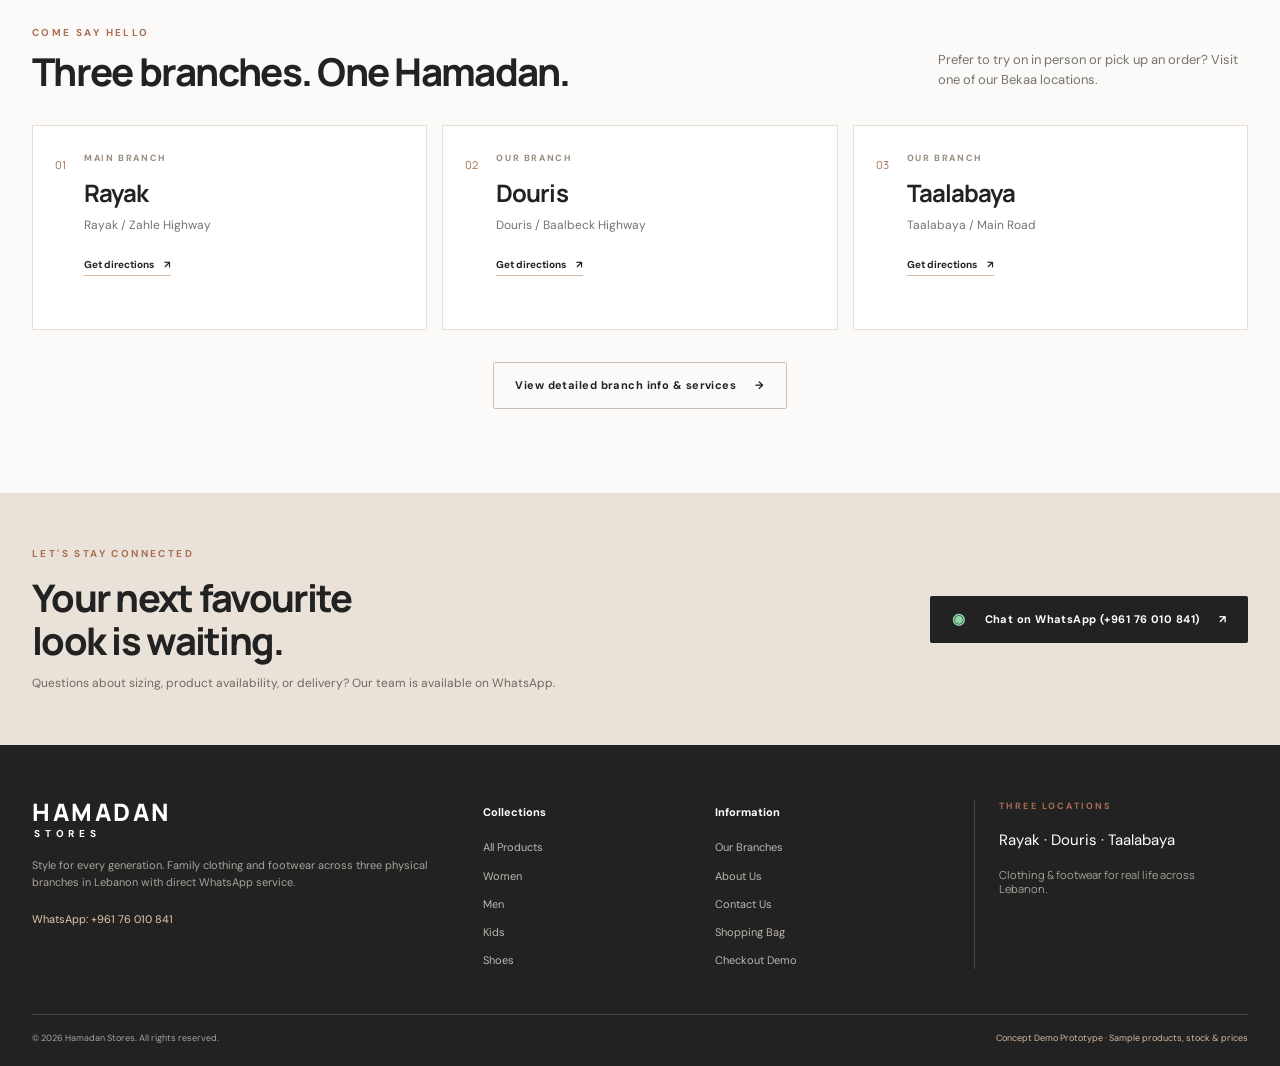
==== commit 6c76c7f7: "Add files via upload" ====
--- a/index.html
+++ b/index.html
@@ -4,100 +4,362 @@
   <meta charset="utf-8">
   <meta name="viewport" content="width=device-width, initial-scale=1">
   <meta name="theme-color" content="#222222">
-  <meta name="description" content="Discover clothing and shoes for the whole family at Hamadan Stores. Visit our branches or contact us on WhatsApp.">
+  <meta name="description" content="Discover clothing and footwear for women, men, kids, and shoes at Hamadan Stores. Visit our three branches in Lebanon or contact us on WhatsApp.">
   <title>Hamadan Stores — Style for Every Generation</title>
   <link rel="preconnect" href="https://fonts.googleapis.com">
   <link rel="preconnect" href="https://fonts.gstatic.com" crossorigin>
   <link href="https://fonts.googleapis.com/css2?family=DM+Sans:wght@400;500;600;700&family=Manrope:wght@400;500;600;700;800&display=swap" rel="stylesheet">
   <link rel="stylesheet" href="css/style.css">
+  <link rel="stylesheet" href="css/components.css">
   <script src="js/products.js" defer></script>
   <script src="js/app.js" defer></script>
+  <script src="js/home.js" defer></script>
 </head>
 <body>
+  <!-- Announcement Bar -->
   <div class="announcement-bar">
     <div class="announcement-inner">
-      <span class="announcement-message">Style for every generation</span>
-      <a class="announcement-whatsapp" href="https://wa.me/96176010841" target="_blank" rel="noopener"> <span class="whatsapp-dot">●</span> WhatsApp: 76 010 841</a>
+      <span class="announcement-message">Style for every generation · Rayak · Douris · Taalabaya</span>
+      <a class="announcement-whatsapp" href="https://wa.me/96176010841" target="_blank" rel="noopener">
+        <span class="whatsapp-dot">●</span> WhatsApp: +961 76 010 841
+      </a>
     </div>
   </div>
 
+  <!-- Shared Site Header -->
   <header class="site-header" id="top">
     <div class="header-main container">
-      <button class="icon-button mobile-menu-toggle" id="mobileMenuToggle" aria-label="Open navigation" aria-expanded="false"><span class="menu-lines"></span></button>
-      <a class="wordmark" href="#top" aria-label="Hamadan Stores home"><span>HAMADAN</span><small>STORES</small></a>
+      <button class="icon-button mobile-menu-toggle" id="mobileMenuToggle" aria-label="Open navigation menu" aria-expanded="false" aria-controls="mainNav">
+        <span class="menu-lines"></span>
+      </button>
+      <a class="wordmark" href="index.html" aria-label="Hamadan Stores home">
+        <span>HAMADAN</span><small>STORES</small>
+      </a>
       <nav class="main-nav" id="mainNav" aria-label="Main navigation">
-        <a class="nav-link active" href="#top">Home</a>
-        <a class="nav-link" href="#shop" data-category-link="Women">Women</a>
-        <a class="nav-link" href="#shop" data-category-link="Men">Men</a>
-        <a class="nav-link" href="#shop" data-category-link="Kids">Kids</a>
-        <a class="nav-link" href="#shop" data-category-link="Shoes">Shoes</a>
-        <a class="nav-link" href="#new-arrivals">New arrivals</a>
-        <a class="nav-link" href="#featured-offer">Offers</a>
+        <a class="nav-link" href="index.html" data-nav="home">Home</a>
+        <a class="nav-link" href="shop.html" data-nav="shop">Shop</a>
+        <a class="nav-link" href="shop.html?category=Women" data-nav="women">Women</a>
+        <a class="nav-link" href="shop.html?category=Men" data-nav="men">Men</a>
+        <a class="nav-link" href="shop.html?category=Kids" data-nav="kids">Kids</a>
+        <a class="nav-link" href="shop.html?category=Shoes" data-nav="shoes">Shoes</a>
+        <a class="nav-link" href="branches.html" data-nav="branches">Our Branches</a>
+        <div class="mobile-nav-extra">
+          <a class="nav-link" href="about.html" data-nav="about">About Us</a>
+          <a class="nav-link" href="contact.html" data-nav="contact">Contact</a>
+          <a class="nav-link mobile-cart-link" href="cart.html">Shopping Bag (<span class="mobile-cart-badge">0</span>)</a>
+          <a class="nav-link mobile-wa-link" href="https://wa.me/96176010841" target="_blank" rel="noopener">Chat on WhatsApp ↗</a>
+        </div>
       </nav>
       <div class="header-actions">
-        <button class="icon-button" id="searchToggle" aria-label="Search products" title="Search"><svg viewBox="0 0 24 24" aria-hidden="true"><circle cx="10.8" cy="10.8" r="6.8"></circle><path d="m16 16 5 5"></path></svg></button>
-        <button class="icon-button cart-button" id="cartToggle" aria-label="Open shopping bag" title="Shopping bag"><svg viewBox="0 0 24 24" aria-hidden="true"><path d="M5 8h14l1 13H4L5 8Z"></path><path d="M9 9V6a3 3 0 0 1 6 0v3"></path></svg><span class="cart-count" id="cartCount">0</span></button>
+        <button class="icon-button" id="searchToggle" aria-label="Search products" title="Search">
+          <svg viewBox="0 0 24 24" aria-hidden="true"><circle cx="10.8" cy="10.8" r="6.8"></circle><path d="m16 16 5 5"></path></svg>
+        </button>
+        <button class="icon-button cart-button" id="cartToggle" aria-label="Open shopping bag" title="Shopping bag">
+          <svg viewBox="0 0 24 24" aria-hidden="true"><path d="M5 8h14l1 13H4L5 8Z"></path><path d="M9 9V6a3 3 0 0 1 6 0v3"></path></svg>
+          <span class="cart-count" id="cartCount">0</span>
+        </button>
       </div>
     </div>
     <div class="search-panel" id="searchPanel" hidden>
-      <div class="container search-inner"><label for="siteSearch">What are you looking for?</label><div class="search-input-wrap"><input id="siteSearch" type="search" placeholder="Search jackets, sneakers, dresses..." autocomplete="off"><button class="button button-dark" id="searchSubmit">Search</button></div></div>
+      <div class="container search-inner">
+        <label for="siteSearch">What are you looking for?</label>
+        <div class="search-input-wrap">
+          <input id="siteSearch" type="search" placeholder="Search jackets, sneakers, hoodies..." autocomplete="off">
+          <button class="button button-dark" id="searchSubmit" type="button">Search</button>
+        </div>
+      </div>
     </div>
   </header>
 
   <main>
+    <!-- Hero Section -->
     <section class="hero-section" aria-label="Featured collection">
       <div class="hero-image" role="img" aria-label="Family wearing contemporary casual outfits"></div>
       <div class="hero-shade"></div>
       <div class="container hero-content">
         <p class="eyebrow eyebrow-light"><span class="eyebrow-line"></span> THE NEW SEASON</p>
         <h1>Style for<br>every generation<span>.</span></h1>
-        <p class="hero-description">Everyday favourites, fresh looks, and shoes for the whole family.</p>
-        <div class="hero-actions"><a href="#shop" class="button button-light">Explore the collection <span aria-hidden="true">↗</span></a><a href="#branches" class="hero-secondary-link">Find your nearest branch <span aria-hidden="true">→</span></a></div>
+        <p class="hero-description">Everyday favourites, fresh looks, and shoes for the whole family across our three Bekaa branches.</p>
+        <div class="hero-actions">
+          <a href="shop.html" class="button button-light">Explore the collection <span aria-hidden="true">↗</span></a>
+          <a href="branches.html" class="hero-secondary-link">Find your nearest branch <span aria-hidden="true">→</span></a>
+        </div>
         <div class="hero-index"><span class="hero-index-active"></span><span></span><span></span><small>01 / 03</small></div>
       </div>
       <div class="hero-side-note">FASHION FOR REAL LIFE</div>
     </section>
 
+    <!-- Categories Section -->
     <section class="category-section section-pad" aria-labelledby="categoriesHeading">
       <div class="container">
-        <div class="section-heading section-heading-row"><div><p class="eyebrow">FIND YOUR STYLE</p><h2 id="categoriesHeading">Something for everyone.</h2></div><p class="section-intro">From everyday essentials to the pieces that make an outfit.</p></div>
+        <div class="section-heading section-heading-row">
+          <div>
+            <p class="eyebrow">FIND YOUR STYLE</p>
+            <h2 id="categoriesHeading">Something for everyone.</h2>
+          </div>
+          <p class="section-intro">From everyday essentials to statement pieces for work, home, and weekends.</p>
+        </div>
         <div class="category-grid">
-          <a class="category-card category-women" href="#shop" data-category-link="Women"><img src="https://images.unsplash.com/photo-1539109136881-3be0616acf4b?auto=format&fit=crop&w=900&q=85" alt="Woman in a contemporary neutral outfit" loading="lazy"><span class="category-overlay"></span><span class="category-card-copy"><small>THE EDIT</small><strong>Women</strong><span>Explore collection <b>↗</b></span></span></a>
-          <a class="category-card category-men" href="#shop" data-category-link="Men"><img src="https://images.unsplash.com/photo-1516257984-b1b4d707412e?auto=format&fit=crop&w=900&q=85" alt="Men's contemporary fashion" loading="lazy"><span class="category-overlay"></span><span class="category-card-copy"><small>MADE FOR EVERY DAY</small><strong>Men</strong><span>Explore collection <b>↗</b></span></span></a>
-          <a class="category-card category-kids" href="#shop" data-category-link="Kids"><img src="https://images.unsplash.com/photo-1503919005314-30d93d07d823?auto=format&fit=crop&w=900&q=85" alt="Children in casual clothing" loading="lazy"><span class="category-overlay"></span><span class="category-card-copy"><small>LITTLE BIG STYLE</small><strong>Kids</strong><span>Explore collection <b>↗</b></span></span></a>
-          <a class="category-card category-shoes" href="#shop" data-category-link="Shoes"><img src="https://images.unsplash.com/photo-1542291026-7eec264c27ff?auto=format&fit=crop&w=900&q=85" alt="Statement sneaker" loading="lazy"><span class="category-overlay"></span><span class="category-card-copy"><small>STEP OUT</small><strong>Shoes</strong><span>Explore collection <b>↗</b></span></span></a>
-        </div>
-      </div>
-    </section>
-
-    <section class="service-strip" aria-label="Store benefits"><div class="container service-grid"><div class="service-item"><span class="service-icon"><svg viewBox="0 0 24 24" aria-hidden="true"><path d="M3 7h11v11H3zM14 11h4l3 3v4h-7z"></path><circle cx="7" cy="19" r="2"></circle><circle cx="18" cy="19" r="2"></circle></svg></span><div><strong>Delivery available</strong><small>Ask us about your area</small></div></div><div class="service-item"><span class="service-icon"><svg viewBox="0 0 24 24" aria-hidden="true"><path d="M12 3 20 7v5c0 5-3.5 8-8 9-4.5-1-8-4-8-9V7l8-4Z"></path><path d="m8.5 12 2.2 2.2 4.8-5"></path></svg></span><div><strong>Local &amp; trusted</strong><small>Three convenient branches</small></div></div><div class="service-item"><span class="service-icon"><svg viewBox="0 0 24 24" aria-hidden="true"><path d="M20 11.5a7.5 7.5 0 0 1-11.1 6.6L4 19l.9-4.5A7.5 7.5 0 1 1 20 11.5Z"></path><path d="M9 9.2c.7 2 1.8 3.1 3.8 3.8"></path></svg></span><div><strong>Easy to reach</strong><small>Chat with us on WhatsApp</small></div></div><div class="service-item"><span class="service-icon"><svg viewBox="0 0 24 24" aria-hidden="true"><path d="M4 8h16v12H4zM8 8V5h8v3M4 12h16"></path><path d="M10 12v2h4v-2"></path></svg></span><div><strong>All in one place</strong><small>Women, men, kids &amp; shoes</small></div></div></div></section>
-
-    <section class="products-section section-pad" id="shop" aria-labelledby="newArrivalsHeading">
-      <div class="container" id="new-arrivals">
-        <div class="section-heading section-heading-row"><div><p class="eyebrow">JUST LANDED</p><h2 id="new-arrivals-heading">New arrivals<span class="heading-period">.</span></h2></div><a class="text-link" href="#shop" data-category-link="All">Shop all products <span>↗</span></a></div>
-        <div class="product-toolbar"><div class="filter-chips" id="categoryFilters" aria-label="Filter products"><button class="filter-chip active" data-filter="All">All</button><button class="filter-chip" data-filter="Women">Women</button><button class="filter-chip" data-filter="Men">Men</button><button class="filter-chip" data-filter="Kids">Kids</button><button class="filter-chip" data-filter="Shoes">Shoes</button></div><span class="product-count" id="productCount">Showing sample products</span></div>
+          <a class="category-card category-women" href="shop.html?category=Women">
+            <img src="https://images.unsplash.com/photo-1539109136881-3be0616acf4b?auto=format&fit=crop&w=900&q=85" alt="Woman in a contemporary neutral outfit" loading="lazy">
+            <span class="category-overlay"></span>
+            <span class="category-card-copy">
+              <small>THE EDIT</small>
+              <strong>Women</strong>
+              <span>Explore collection <b>↗</b></span>
+            </span>
+          </a>
+          <a class="category-card category-men" href="shop.html?category=Men">
+            <img src="https://images.unsplash.com/photo-1516257984-b1b4d707412e?auto=format&fit=crop&w=900&q=85" alt="Men's contemporary fashion" loading="lazy">
+            <span class="category-overlay"></span>
+            <span class="category-card-copy">
+              <small>MADE FOR EVERY DAY</small>
+              <strong>Men</strong>
+              <span>Explore collection <b>↗</b></span>
+            </span>
+          </a>
+          <a class="category-card category-kids" href="shop.html?category=Kids">
+            <img src="https://images.unsplash.com/photo-1503919005314-30d93d07d823?auto=format&fit=crop&w=900&q=85" alt="Children in casual clothing" loading="lazy">
+            <span class="category-overlay"></span>
+            <span class="category-card-copy">
+              <small>LITTLE BIG STYLE</small>
+              <strong>Kids</strong>
+              <span>Explore collection <b>↗</b></span>
+            </span>
+          </a>
+          <a class="category-card category-shoes" href="shop.html?category=Shoes">
+            <img src="https://images.unsplash.com/photo-1542291026-7eec264c27ff?auto=format&fit=crop&w=900&q=85" alt="Statement sneaker" loading="lazy">
+            <span class="category-overlay"></span>
+            <span class="category-card-copy">
+              <small>STEP OUT</small>
+              <strong>Shoes</strong>
+              <span>Explore collection <b>↗</b></span>
+            </span>
+          </a>
+        </div>
+      </div>
+    </section>
+
+    <!-- Service Strip -->
+    <section class="service-strip" aria-label="Store benefits">
+      <div class="container service-grid">
+        <div class="service-item">
+          <span class="service-icon">
+            <svg viewBox="0 0 24 24" aria-hidden="true"><path d="M3 7h11v11H3zM14 11h4l3 3v4h-7z"></path><circle cx="7" cy="19" r="2"></circle><circle cx="18" cy="19" r="2"></circle></svg>
+          </span>
+          <div>
+            <strong>Delivery available</strong>
+            <small>Contact us for your area in Lebanon</small>
+          </div>
+        </div>
+        <div class="service-item">
+          <span class="service-icon">
+            <svg viewBox="0 0 24 24" aria-hidden="true"><path d="M12 3 20 7v5c0 5-3.5 8-8 9-4.5-1-8-4-8-9V7l8-4Z"></path><path d="m8.5 12 2.2 2.2 4.8-5"></path></svg>
+          </span>
+          <div>
+            <strong>Local &amp; trusted</strong>
+            <small>Three convenient branches</small>
+          </div>
+        </div>
+        <div class="service-item">
+          <span class="service-icon">
+            <svg viewBox="0 0 24 24" aria-hidden="true"><path d="M20 11.5a7.5 7.5 0 0 1-11.1 6.6L4 19l.9-4.5A7.5 7.5 0 1 1 20 11.5Z"></path><path d="M9 9.2c.7 2 1.8 3.1 3.8 3.8"></path></svg>
+          </span>
+          <div>
+            <strong>Easy to reach</strong>
+            <small>Chat with us on WhatsApp</small>
+          </div>
+        </div>
+        <div class="service-item">
+          <span class="service-icon">
+            <svg viewBox="0 0 24 24" aria-hidden="true"><path d="M4 8h16v12H4zM8 8V5h8v3M4 12h16"></path><path d="M10 12v2h4v-2"></path></svg>
+          </span>
+          <div>
+            <strong>All in one place</strong>
+            <small>Women, men, kids &amp; shoes</small>
+          </div>
+        </div>
+      </div>
+    </section>
+
+    <!-- New Arrivals Preview Section -->
+    <section class="products-section section-pad" id="new-arrivals" aria-labelledby="newArrivalsHeading">
+      <div class="container">
+        <div class="section-heading section-heading-row">
+          <div>
+            <p class="eyebrow">JUST LANDED</p>
+            <h2 id="newArrivalsHeading">New arrivals<span class="heading-period">.</span></h2>
+          </div>
+          <a class="text-link" href="shop.html">Shop all 32+ products <span>↗</span></a>
+        </div>
+        <div class="product-toolbar">
+          <div class="filter-chips" id="categoryFilters" aria-label="Filter products">
+            <button class="filter-chip active" data-filter="All">All</button>
+            <button class="filter-chip" data-filter="Women">Women</button>
+            <button class="filter-chip" data-filter="Men">Men</button>
+            <button class="filter-chip" data-filter="Kids">Kids</button>
+            <button class="filter-chip" data-filter="Shoes">Shoes</button>
+          </div>
+          <span class="product-count" id="productCount">Loading sample products...</span>
+        </div>
         <div class="product-grid" id="productGrid" aria-live="polite"></div>
-        <div class="center-action"><a class="button button-outline" href="#shop" data-category-link="All">Explore all products <span>→</span></a></div>
-      </div>
-    </section>
-
-    <section class="campaign-section" id="featured-offer"><div class="campaign-image" role="img" aria-label="Neutral-toned contemporary fashion collection"></div><div class="campaign-content"><p class="eyebrow eyebrow-light">YOUR EVERYDAY EDIT</p><h2>Good style.<br>Great days.</h2><p>Discover easy-to-wear pieces for work, weekends, and everything in between.</p><a href="#shop" class="button button-light" data-category-link="All">Discover the collection <span>↗</span></a><small class="campaign-disclaimer">Demo campaign — no live promotion is currently advertised.</small></div></section>
-
-    <section class="branches-section section-pad" id="branches"><div class="container"><div class="section-heading section-heading-row"><div><p class="eyebrow">COME SAY HELLO</p><h2>Three branches.<br class="mobile-break"> One Hamadan.</h2></div><p class="section-intro">Prefer to try it on in person? Find us at one of our locations.</p></div><div class="branch-grid">
-      <article class="branch-card"><div class="branch-number">01</div><div class="branch-content"><p class="branch-label">MAIN BRANCH</p><h3>Rayak</h3><p>Rayak / Zahle Highway</p><a href="https://www.google.com/maps/search/?api=1&query=Hamadan+Stores+Rayak+Zahle+Highway+Lebanon" target="_blank" rel="noopener" class="branch-link">Get directions <span>↗</span></a></div></article>
-      <article class="branch-card"><div class="branch-number">02</div><div class="branch-content"><p class="branch-label">OUR BRANCH</p><h3>Douris</h3><p>Douris / Baalbeck Highway</p><a href="https://www.google.com/maps/search/?api=1&query=Hamadan+Stores+Douris+Baalbeck+Highway+Lebanon" target="_blank" rel="noopener" class="branch-link">Get directions <span>↗</span></a></div></article>
-      <article class="branch-card"><div class="branch-number">03</div><div class="branch-content"><p class="branch-label">OUR BRANCH</p><h3>Taalabaya</h3><p>Taalabaya / Main Road</p><a href="https://www.google.com/maps/search/?api=1&query=Hamadan+Stores+Taalabaya+Main+Road+Lebanon" target="_blank" rel="noopener" class="branch-link">Get directions <span>↗</span></a></div></article>
-    </div></div></section>
-
-    <section class="social-section"><div class="container social-inner"><div><p class="eyebrow">LET'S STAY CONNECTED</p><h2>Your next favourite<br>look is waiting.</h2><p>Questions about a product or delivery? Our team is just a message away.</p></div><a class="button button-dark" href="https://wa.me/96176010841" target="_blank" rel="noopener"><span class="whatsapp-symbol">◉</span> Chat on WhatsApp <span>↗</span></a></div></section>
+        <div class="center-action">
+          <a class="button button-outline" href="shop.html">Explore full catalog &amp; filters <span>→</span></a>
+        </div>
+      </div>
+    </section>
+
+    <!-- Campaign Section -->
+    <section class="campaign-section" id="featured-offer">
+      <div class="campaign-image" role="img" aria-label="Neutral-toned contemporary fashion collection"></div>
+      <div class="campaign-content">
+        <p class="eyebrow eyebrow-light">YOUR EVERYDAY EDIT</p>
+        <h2>Good style.<br>Great days.</h2>
+        <p>Discover easy-to-wear pieces for work, weekends, and everything in between for the entire family.</p>
+        <a href="shop.html" class="button button-light">Discover the collection <span>↗</span></a>
+        <small class="campaign-disclaimer">Demo campaign presentation — sample items and prices.</small>
+      </div>
+    </section>
+
+    <!-- Branches Section -->
+    <section class="branches-section section-pad" id="branches">
+      <div class="container">
+        <div class="section-heading section-heading-row">
+          <div>
+            <p class="eyebrow">COME SAY HELLO</p>
+            <h2>Three branches.<br class="mobile-break"> One Hamadan.</h2>
+          </div>
+          <p class="section-intro">Prefer to try on in person or pick up an order? Visit one of our Bekaa locations.</p>
+        </div>
+        <div class="branch-grid">
+          <article class="branch-card">
+            <div class="branch-number">01</div>
+            <div class="branch-content">
+              <p class="branch-label">MAIN BRANCH</p>
+              <h3>Rayak</h3>
+              <p>Rayak / Zahle Highway</p>
+              <a href="https://www.google.com/maps/search/?api=1&query=Hamadan+Stores+Rayak+Zahle+Highway+Lebanon" target="_blank" rel="noopener" class="branch-link">Get directions <span>↗</span></a>
+            </div>
+          </article>
+          <article class="branch-card">
+            <div class="branch-number">02</div>
+            <div class="branch-content">
+              <p class="branch-label">OUR BRANCH</p>
+              <h3>Douris</h3>
+              <p>Douris / Baalbeck Highway</p>
+              <a href="https://www.google.com/maps/search/?api=1&query=Hamadan+Stores+Douris+Baalbeck+Highway+Lebanon" target="_blank" rel="noopener" class="branch-link">Get directions <span>↗</span></a>
+            </div>
+          </article>
+          <article class="branch-card">
+            <div class="branch-number">03</div>
+            <div class="branch-content">
+              <p class="branch-label">OUR BRANCH</p>
+              <h3>Taalabaya</h3>
+              <p>Taalabaya / Main Road</p>
+              <a href="https://www.google.com/maps/search/?api=1&query=Hamadan+Stores+Taalabaya+Main+Road+Lebanon" target="_blank" rel="noopener" class="branch-link">Get directions <span>↗</span></a>
+            </div>
+          </article>
+        </div>
+        <div class="center-action" style="margin-top: 32px;">
+          <a class="button button-outline" href="branches.html">View detailed branch info &amp; services <span>→</span></a>
+        </div>
+      </div>
+    </section>
+
+    <!-- Social / WhatsApp CTA Section -->
+    <section class="social-section">
+      <div class="container social-inner">
+        <div>
+          <p class="eyebrow">LET'S STAY CONNECTED</p>
+          <h2>Your next favourite<br>look is waiting.</h2>
+          <p>Questions about sizing, product availability, or delivery? Our team is available on WhatsApp.</p>
+        </div>
+        <a class="button button-dark" href="https://wa.me/96176010841" target="_blank" rel="noopener">
+          <span class="whatsapp-symbol">◉</span> Chat on WhatsApp (+961 76 010 841) <span>↗</span>
+        </a>
+      </div>
+    </section>
   </main>
 
-  <footer class="site-footer"><div class="container footer-main"><div class="footer-brand"><a class="wordmark wordmark-footer" href="#top"><span>HAMADAN</span><small>STORES</small></a><p>Style for every generation.</p><a href="https://wa.me/96176010841" target="_blank" rel="noopener" class="footer-contact">WhatsApp · 76 010 841</a></div><div class="footer-column"><h3>Explore</h3><a href="#shop" data-category-link="Women">Women</a><a href="#shop" data-category-link="Men">Men</a><a href="#shop" data-category-link="Kids">Kids</a><a href="#shop" data-category-link="Shoes">Shoes</a></div><div class="footer-column"><h3>Visit us</h3><a href="#branches">Our branches</a><a href="https://wa.me/96176010841" target="_blank" rel="noopener">Contact on WhatsApp</a><a href="#featured-offer">Campaigns</a></div><div class="footer-note"><p class="eyebrow">MADE FOR REAL LIFE</p><p>Everyday fashion for every member of the family.</p></div></div><div class="container footer-bottom"><span>© <span id="currentYear"></span> Hamadan Stores. All rights reserved.</span><span class="demo-label">Concept demo · Sample products and prices</span></div></footer>
-
+  <!-- Shared Footer -->
+  <footer class="site-footer">
+    <div class="container footer-main">
+      <div class="footer-brand">
+        <a class="wordmark wordmark-footer" href="index.html"><span>HAMADAN</span><small>STORES</small></a>
+        <p>Style for every generation. Family clothing and footwear across three physical branches in Lebanon with direct WhatsApp service.</p>
+        <a href="https://wa.me/96176010841" target="_blank" rel="noopener" class="footer-contact">WhatsApp: +961 76 010 841</a>
+      </div>
+      <div class="footer-column">
+        <h3>Collections</h3>
+        <a href="shop.html">All Products</a>
+        <a href="shop.html?category=Women">Women</a>
+        <a href="shop.html?category=Men">Men</a>
+        <a href="shop.html?category=Kids">Kids</a>
+        <a href="shop.html?category=Shoes">Shoes</a>
+      </div>
+      <div class="footer-column">
+        <h3>Information</h3>
+        <a href="branches.html">Our Branches</a>
+        <a href="about.html">About Us</a>
+        <a href="contact.html">Contact Us</a>
+        <a href="cart.html">Shopping Bag</a>
+        <a href="checkout.html">Checkout Demo</a>
+      </div>
+      <div class="footer-note">
+        <p class="eyebrow">THREE LOCATIONS</p>
+        <p>Rayak · Douris · Taalabaya</p>
+        <p style="font-size: 11px; color: #a9a39a; margin-top: 8px;">Clothing &amp; footwear for real life across Lebanon.</p>
+      </div>
+    </div>
+    <div class="container footer-bottom">
+      <span>© <span id="currentYear"></span> Hamadan Stores. All rights reserved.</span>
+      <span class="demo-label">Concept Demo Prototype · Sample products, stock &amp; prices</span>
+    </div>
+  </footer>
+
+  <!-- Shared Cart Drawer -->
   <div class="drawer-backdrop" id="drawerBackdrop" hidden></div>
-  <aside class="cart-drawer" id="cartDrawer" aria-labelledby="cartHeading" aria-hidden="true"><div class="drawer-header"><div><p class="eyebrow">YOUR SELECTION</p><h2 id="cartHeading">Shopping bag <span id="drawerCartCount">(0)</span></h2></div><button class="icon-button" id="cartClose" aria-label="Close shopping bag"><svg viewBox="0 0 24 24" aria-hidden="true"><path d="m6 6 12 12M18 6 6 18"></path></svg></button></div><div class="cart-demo-notice">Demo mode: cart data is stored only in this browser.</div><div class="cart-items" id="cartItems"></div><div class="cart-empty" id="cartEmpty"><div class="empty-bag">◇</div><h3>Your bag is waiting</h3><p>Find something for everyone.</p><button class="button button-dark" id="continueShopping">Continue shopping</button></div><div class="drawer-footer" id="drawerFooter" hidden><div class="subtotal-row"><span>Subtotal</span><strong id="cartSubtotal">$0.00</strong></div><p>Delivery cost will be confirmed by the store.</p><button class="button button-dark button-full" id="checkoutButton">Continue to checkout <span>→</span></button><a class="whatsapp-checkout" id="whatsappCheckout" href="https://wa.me/96176010841" target="_blank" rel="noopener">Or send your selection on WhatsApp ↗</a></div></aside>
-
+  <aside class="cart-drawer" id="cartDrawer" aria-labelledby="cartHeading" aria-hidden="true">
+    <div class="drawer-header">
+      <div>
+        <p class="eyebrow">YOUR SELECTION</p>
+        <h2 id="cartHeading">Shopping bag <span id="drawerCartCount">(0)</span></h2>
+      </div>
+      <button class="icon-button" id="cartClose" aria-label="Close shopping bag">
+        <svg viewBox="0 0 24 24" aria-hidden="true"><path d="m6 6 12 12M18 6 6 18"></path></svg>
+      </button>
+    </div>
+    <div class="cart-demo-notice">Demo mode: Cart is saved in your browser's localStorage.</div>
+    <div class="cart-items" id="cartItems"></div>
+    <div class="cart-empty" id="cartEmpty">
+      <div class="empty-bag">◇</div>
+      <h3>Your bag is waiting</h3>
+      <p>Find something for everyone in the family.</p>
+      <a class="button button-dark" href="shop.html" id="continueShopping">Explore the shop</a>
+    </div>
+    <div class="drawer-footer" id="drawerFooter" hidden>
+      <div class="subtotal-row">
+        <span>Estimated Subtotal</span>
+        <strong id="cartSubtotal">$0.00</strong>
+      </div>
+      <p>Delivery or pickup confirmed with the store.</p>
+      <button class="button button-dark button-full" id="checkoutButton" type="button">Continue to checkout <span>→</span></button>
+      <a class="whatsapp-checkout" id="whatsappCheckout" href="https://wa.me/96176010841" target="_blank" rel="noopener">Or send your selection on WhatsApp ↗</a>
+      <div style="text-align: center; margin-top: 10px;">
+        <a href="cart.html" style="font-size: 11px; text-decoration: underline; color: var(--muted);">View full shopping bag page</a>
+      </div>
+    </div>
+  </aside>
+
+  <!-- Global Toast -->
   <div class="toast" id="toast" role="status" aria-live="polite"></div>
-  <div class="demo-banner" role="note"><span class="demo-banner-dot"></span> DEMO MODE <span>Sample products · No live stock or payments</span><button id="dismissDemoBanner" aria-label="Dismiss demo notice">×</button></div>
+
+  <!-- Demo Notice Banner -->
+  <div class="demo-banner" role="note">
+    <span class="demo-banner-dot"></span>
+    <strong>DEMO MODE</strong>
+    <span>Sample products &amp; prices · No live stock or payment processing</span>
+    <button id="dismissDemoBanner" aria-label="Dismiss demo notice">×</button>
+  </div>
 </body>
 </html>
--- a/css/components.css
+++ b/css/components.css
@@ -0,0 +1,939 @@
+/* Hamadan Stores — Components & Page Styles */
+
+/* 1. Navigation Enhancements */
+.mobile-nav-extra {
+  display: none;
+}
+
+@media (max-width: 780px) {
+  .mobile-nav-extra {
+    display: flex;
+    flex-direction: column;
+    margin-top: 10px;
+    padding-top: 10px;
+    border-top: 2px solid var(--paper);
+  }
+  .nav-link.active {
+    color: var(--terracotta);
+    font-weight: 700;
+  }
+  .mobile-wa-link {
+    color: var(--green) !important;
+    font-weight: 700;
+  }
+  .mobile-cart-link {
+    display: flex;
+    align-items: center;
+    justify-content: space-between;
+  }
+  .mobile-cart-badge {
+    background: var(--terracotta);
+    color: #fff;
+    padding: 2px 7px;
+    border-radius: 12px;
+    font-size: 10px;
+    font-weight: 700;
+  }
+}
+
+/* 2. Page Headers & Breadcrumbs */
+.page-header {
+  background: var(--paper);
+  padding: 42px 0 38px;
+  border-bottom: 1px solid var(--line);
+}
+.page-header h1 {
+  font-family: var(--font-display);
+  font-size: clamp(32px, 4vw, 46px);
+  line-height: 1.1;
+  letter-spacing: -.045em;
+  margin: 0 0 10px;
+  font-weight: 800;
+}
+.page-header p {
+  color: var(--muted);
+  font-size: 14px;
+  max-width: 600px;
+  margin: 0;
+}
+.breadcrumbs {
+  display: flex;
+  align-items: center;
+  gap: 8px;
+  font-size: 11px;
+  color: var(--muted);
+  margin-bottom: 18px;
+  flex-wrap: wrap;
+}
+.breadcrumbs a {
+  color: var(--muted);
+  transition: color .2s;
+}
+.breadcrumbs a:hover {
+  color: var(--terracotta);
+}
+.breadcrumbs .crumb-sep {
+  color: #c4bcb3;
+  font-size: 10px;
+}
+.breadcrumbs .crumb-current {
+  color: var(--ink);
+  font-weight: 600;
+}
+
+/* 3. Shop Page Controls & Filter Bar */
+.shop-toolbar {
+  display: flex;
+  flex-wrap: wrap;
+  align-items: center;
+  justify-content: space-between;
+  gap: 16px;
+  padding: 20px 0 24px;
+  border-bottom: 1px solid var(--line);
+  margin-bottom: 30px;
+}
+.shop-filters-row {
+  display: flex;
+  align-items: center;
+  gap: 8px;
+  flex-wrap: wrap;
+}
+.shop-filter-group {
+  display: flex;
+  align-items: center;
+  gap: 6px;
+}
+.shop-select {
+  border: 1px solid var(--line);
+  background: #fff;
+  padding: 8px 12px;
+  border-radius: 2px;
+  font-size: 12px;
+  color: var(--ink);
+  cursor: pointer;
+  outline: none;
+}
+.shop-select:focus-visible {
+  border-color: var(--terracotta);
+}
+.active-filters-bar {
+  display: flex;
+  align-items: center;
+  gap: 10px;
+  font-size: 11px;
+  color: var(--muted);
+  margin-bottom: 20px;
+  flex-wrap: wrap;
+}
+.filter-reset-link {
+  color: var(--terracotta);
+  text-decoration: underline;
+  cursor: pointer;
+  background: none;
+  border: 0;
+  padding: 0;
+  font-size: 11px;
+  font-weight: 600;
+}
+.sale-tag {
+  background: #b23b3b;
+  color: #fff;
+}
+.price-strike {
+  text-decoration: line-through;
+  color: var(--muted);
+  font-size: 11px;
+  font-weight: 400;
+  margin-right: 6px;
+}
+
+/* 4. Product Details Layout */
+.product-detail-layout {
+  display: grid;
+  grid-template-columns: 1.05fr 1fr;
+  gap: clamp(30px, 5vw, 64px);
+  align-items: start;
+  padding: 40px 0 80px;
+}
+.product-gallery {
+  position: sticky;
+  top: 110px;
+}
+.gallery-main-img {
+  width: 100%;
+  aspect-ratio: 3 / 3.8;
+  background: var(--paper);
+  overflow: hidden;
+  border: 1px solid var(--line);
+  border-radius: 2px;
+}
+.gallery-main-img img {
+  width: 100%;
+  height: 100%;
+  object-fit: cover;
+  transition: transform .4s ease;
+}
+.gallery-thumbs {
+  display: flex;
+  gap: 10px;
+  margin-top: 14px;
+}
+.gallery-thumb {
+  width: 72px;
+  height: 84px;
+  border: 2px solid transparent;
+  cursor: pointer;
+  background: var(--paper);
+  overflow: hidden;
+  border-radius: 2px;
+  padding: 0;
+  transition: border-color .2s;
+}
+.gallery-thumb img {
+  width: 100%;
+  height: 100%;
+  object-fit: cover;
+}
+.gallery-thumb.active {
+  border-color: var(--ink);
+}
+.product-info-wrap .eyebrow {
+  margin-bottom: 8px;
+}
+.product-info-title {
+  font-family: var(--font-display);
+  font-size: clamp(28px, 3.2vw, 40px);
+  line-height: 1.15;
+  letter-spacing: -.04em;
+  margin: 0 0 12px;
+  font-weight: 800;
+}
+.product-meta-row {
+  display: flex;
+  align-items: center;
+  gap: 16px;
+  margin-bottom: 18px;
+}
+.product-info-price {
+  font-size: 22px;
+  font-weight: 800;
+  color: var(--ink);
+}
+.product-sku {
+  font-size: 11px;
+  color: var(--muted);
+  letter-spacing: .05em;
+}
+.product-info-desc {
+  font-size: 14px;
+  line-height: 1.65;
+  color: var(--ink-soft);
+  margin-bottom: 26px;
+  padding-bottom: 22px;
+  border-bottom: 1px solid var(--line);
+}
+
+/* Variant & Availability Controls */
+.variant-selector-wrap {
+  margin-bottom: 24px;
+}
+.variant-label-row {
+  display: flex;
+  align-items: center;
+  justify-content: space-between;
+  margin-bottom: 9px;
+  font-size: 12px;
+}
+.variant-label-row strong {
+  font-weight: 700;
+}
+.variant-selected-value {
+  color: var(--terracotta);
+  font-weight: 600;
+}
+.size-pills, .color-swatches {
+  display: flex;
+  flex-wrap: wrap;
+  gap: 8px;
+}
+.choice-pill {
+  position: relative;
+  display: inline-flex;
+  cursor: pointer;
+}
+.choice-pill input {
+  position: absolute;
+  opacity: 0;
+  inset: 0;
+  cursor: pointer;
+}
+.choice-pill span {
+  min-width: 44px;
+  min-height: 42px;
+  padding: 10px 14px;
+  border: 1px solid #ded8d0;
+  border-radius: 2px;
+  display: inline-flex;
+  align-items: center;
+  justify-content: center;
+  gap: 8px;
+  font-size: 12px;
+  font-weight: 600;
+  transition: all .2s;
+  background: #fff;
+}
+.choice-pill input:checked + span {
+  border-color: var(--ink);
+  background: var(--ink);
+  color: #fff;
+}
+.choice-pill input:focus-visible + span {
+  outline: 2px solid var(--terracotta);
+  outline-offset: 3px;
+}
+.choice-pill.is-disabled span {
+  opacity: .45;
+  background: #f7f4ef;
+  text-decoration: line-through;
+  cursor: not-allowed;
+}
+.color-choice span {
+  min-height: 42px;
+  padding-inline: 12px;
+}
+.color-swatch {
+  width: 14px;
+  height: 14px;
+  border-radius: 50%;
+  background: var(--swatch);
+  border: 1px solid #cfc8c0;
+  display: inline-block;
+  flex-shrink: 0;
+}
+.color-choice input:checked + span .color-swatch {
+  outline: 2px solid currentColor;
+  outline-offset: 2px;
+}
+
+/* Stock status indicator */
+.stock-status-box {
+  display: flex;
+  align-items: center;
+  gap: 10px;
+  padding: 12px 16px;
+  background: var(--paper);
+  border-radius: 2px;
+  font-size: 12px;
+  margin-bottom: 24px;
+  border-left: 3px solid var(--green);
+}
+.stock-status-box.is-unavailable {
+  border-left-color: #b23b3b;
+  background: #fff5f5;
+  color: #7d2626;
+}
+.stock-status-dot {
+  width: 8px;
+  height: 8px;
+  border-radius: 50%;
+  background: var(--green);
+}
+.stock-status-box.is-unavailable .stock-status-dot {
+  background: #b23b3b;
+}
+
+/* Quantity & Action buttons */
+.product-actions-row {
+  display: flex;
+  align-items: center;
+  gap: 14px;
+  margin-bottom: 20px;
+}
+.qty-control {
+  display: inline-flex;
+  align-items: center;
+  border: 1px solid var(--line);
+  background: #fff;
+  border-radius: 2px;
+}
+.qty-control button {
+  width: 44px;
+  height: 47px;
+  border: 0;
+  background: transparent;
+  cursor: pointer;
+  font-size: 16px;
+  transition: background .2s;
+}
+.qty-control button:hover {
+  background: var(--paper);
+}
+.qty-control input {
+  width: 42px;
+  height: 47px;
+  border: 0;
+  text-align: center;
+  font-size: 14px;
+  font-weight: 700;
+  outline: none;
+}
+.button-add-cart {
+  flex: 1;
+}
+.button-add-cart:disabled {
+  opacity: .5;
+  cursor: not-allowed;
+  transform: none !important;
+}
+.product-wa-action {
+  display: flex;
+  align-items: center;
+  justify-content: center;
+  gap: 9px;
+  width: 100%;
+  padding: 13px;
+  border: 1px solid #c9d8ce;
+  background: #f4fbf6;
+  color: #1b633b;
+  font-size: 12px;
+  font-weight: 700;
+  border-radius: 2px;
+  transition: background .2s, border-color .2s;
+  margin-bottom: 28px;
+}
+.product-wa-action:hover {
+  background: #e8f5ec;
+  border-color: #1b633b;
+}
+
+/* Product Info Accordion / Cards */
+.product-perks {
+  display: grid;
+  grid-template-columns: 1fr;
+  gap: 12px;
+  padding-top: 18px;
+  border-top: 1px solid var(--line);
+}
+.perk-item {
+  display: flex;
+  align-items: flex-start;
+  gap: 12px;
+  font-size: 12px;
+}
+.perk-item svg {
+  width: 18px;
+  height: 18px;
+  flex-shrink: 0;
+  stroke: var(--terracotta);
+  margin-top: 2px;
+}
+.perk-item strong {
+  display: block;
+  font-size: 12px;
+  color: var(--ink);
+}
+.perk-item span {
+  color: var(--muted);
+  font-size: 11px;
+}
+
+/* 5. Cart Page Styles */
+.cart-page-layout {
+  display: grid;
+  grid-template-columns: 1.5fr 1fr;
+  gap: 40px;
+  padding: 40px 0 80px;
+  align-items: start;
+}
+.cart-table {
+  width: 100%;
+}
+.cart-page-line {
+  display: grid;
+  grid-template-columns: 90px 1fr auto;
+  gap: 20px;
+  padding: 22px 0;
+  border-bottom: 1px solid var(--line);
+  align-items: center;
+}
+.cart-page-line img {
+  width: 90px;
+  height: 112px;
+  object-fit: cover;
+  background: var(--paper);
+  border-radius: 2px;
+}
+.cart-page-info strong {
+  display: block;
+  font-size: 14px;
+  margin-bottom: 4px;
+}
+.cart-page-info strong a:hover {
+  color: var(--terracotta);
+}
+.cart-page-meta {
+  font-size: 11px;
+  color: var(--muted);
+  margin-bottom: 10px;
+}
+.cart-page-meta span {
+  display: inline-block;
+  background: var(--paper);
+  padding: 2px 7px;
+  border-radius: 2px;
+  margin-right: 5px;
+}
+.cart-page-price {
+  text-align: right;
+  font-size: 14px;
+  font-weight: 800;
+}
+.order-summary-card {
+  background: var(--paper);
+  border: 1px solid var(--line);
+  padding: 28px 24px;
+  border-radius: 2px;
+  position: sticky;
+  top: 110px;
+}
+.order-summary-card h2 {
+  font-family: var(--font-display);
+  font-size: 20px;
+  margin: 0 0 20px;
+}
+.summary-row {
+  display: flex;
+  justify-content: space-between;
+  align-items: center;
+  font-size: 13px;
+  padding: 9px 0;
+}
+.summary-row.total-row {
+  border-top: 1px solid var(--line);
+  margin-top: 10px;
+  padding-top: 16px;
+  font-size: 16px;
+  font-weight: 800;
+}
+.summary-notice {
+  font-size: 11px;
+  color: var(--muted);
+  background: #fff;
+  border: 1px solid var(--line);
+  padding: 10px 12px;
+  border-radius: 2px;
+  margin: 16px 0;
+}
+
+/* 6. Checkout Page Styles */
+.checkout-layout {
+  display: grid;
+  grid-template-columns: 1.4fr 1fr;
+  gap: 40px;
+  padding: 40px 0 80px;
+  align-items: start;
+}
+.checkout-form-section {
+  margin-bottom: 28px;
+}
+.checkout-form-section h2 {
+  font-family: var(--font-display);
+  font-size: 18px;
+  margin: 0 0 16px;
+  padding-bottom: 8px;
+  border-bottom: 1px solid var(--line);
+}
+.form-group {
+  margin-bottom: 16px;
+}
+.form-group label {
+  display: block;
+  font-size: 11px;
+  font-weight: 700;
+  margin-bottom: 6px;
+  text-transform: uppercase;
+  letter-spacing: .04em;
+}
+.form-input, .form-textarea, .form-select {
+  width: 100%;
+  border: 1px solid var(--line);
+  background: #fff;
+  padding: 12px 14px;
+  font-size: 13px;
+  border-radius: 2px;
+  outline: none;
+  font-family: var(--font-body);
+}
+.form-input:focus, .form-textarea:focus, .form-select:focus {
+  border-color: var(--terracotta);
+}
+.form-error {
+  color: #b23b3b;
+  font-size: 11px;
+  margin-top: 4px;
+  display: none;
+}
+.form-group.has-error .form-input,
+.form-group.has-error .form-textarea,
+.form-group.has-error .form-select {
+  border-color: #b23b3b;
+}
+.form-group.has-error .form-error {
+  display: block;
+}
+.delivery-options-grid {
+  display: grid;
+  grid-template-columns: 1fr 1fr;
+  gap: 12px;
+  margin-bottom: 16px;
+}
+.delivery-option-card {
+  position: relative;
+  border: 1px solid var(--line);
+  padding: 16px;
+  border-radius: 2px;
+  cursor: pointer;
+  background: #fff;
+  transition: border-color .2s, background .2s;
+}
+.delivery-option-card input {
+  position: absolute;
+  opacity: 0;
+  inset: 0;
+  cursor: pointer;
+}
+.delivery-option-card strong {
+  display: block;
+  font-size: 13px;
+  margin-bottom: 4px;
+}
+.delivery-option-card small {
+  display: block;
+  font-size: 11px;
+  color: var(--muted);
+}
+.delivery-option-card input:checked ~ * {
+  color: var(--ink);
+}
+.delivery-option-card.is-selected {
+  border-color: var(--ink);
+  background: var(--paper);
+}
+
+/* Checkout item mini-list */
+.checkout-items-list {
+  max-height: 280px;
+  overflow-y: auto;
+  border-bottom: 1px solid var(--line);
+  margin-bottom: 16px;
+}
+.checkout-mini-item {
+  display: flex;
+  align-items: center;
+  gap: 12px;
+  padding: 10px 0;
+}
+.checkout-mini-item img {
+  width: 48px;
+  height: 60px;
+  object-fit: cover;
+  background: #eee;
+  border-radius: 2px;
+}
+.checkout-mini-info {
+  flex: 1;
+  min-width: 0;
+}
+.checkout-mini-info strong {
+  display: block;
+  font-size: 12px;
+  white-space: nowrap;
+  overflow: hidden;
+  text-overflow: ellipsis;
+}
+.checkout-mini-info small {
+  font-size: 10px;
+  color: var(--muted);
+}
+.checkout-mini-price {
+  font-size: 12px;
+  font-weight: 700;
+}
+
+/* 7. Modal Confirmation Overlay */
+.order-confirm-modal {
+  position: fixed;
+  inset: 0;
+  z-index: 100;
+  background: rgba(23, 21, 19, .75);
+  display: grid;
+  place-items: center;
+  padding: 20px;
+  overflow-y: auto;
+}
+.order-confirm-card {
+  background: #fff;
+  max-width: 580px;
+  width: 100%;
+  padding: 36px 32px;
+  border-radius: 2px;
+  box-shadow: 0 20px 40px rgba(0,0,0,.2);
+  text-align: center;
+}
+.order-confirm-icon {
+  width: 60px;
+  height: 60px;
+  background: #eaf6ee;
+  color: var(--green);
+  border-radius: 50%;
+  display: grid;
+  place-items: center;
+  margin: 0 auto 18px;
+  font-size: 28px;
+}
+.order-confirm-card h2 {
+  font-family: var(--font-display);
+  font-size: 26px;
+  margin: 0 0 8px;
+}
+.order-ref {
+  font-size: 12px;
+  font-weight: 700;
+  color: var(--terracotta);
+  letter-spacing: .08em;
+  margin-bottom: 16px;
+}
+.demo-order-warning {
+  background: #fff4ea;
+  border: 1px solid #ebd3bf;
+  color: #7b4e2f;
+  padding: 14px;
+  font-size: 11px;
+  line-height: 1.5;
+  border-radius: 2px;
+  margin-bottom: 22px;
+  text-align: left;
+}
+.order-summary-box {
+  background: var(--paper);
+  padding: 16px;
+  border-radius: 2px;
+  font-size: 12px;
+  text-align: left;
+  margin-bottom: 24px;
+}
+.confirm-actions {
+  display: flex;
+  flex-direction: column;
+  gap: 10px;
+}
+
+/* 8. Branches Page & Details */
+.branches-header-note {
+  max-width: 640px;
+  margin-bottom: 30px;
+  font-size: 14px;
+  color: var(--ink-soft);
+}
+.branches-page-grid {
+  display: grid;
+  grid-template-columns: repeat(3, 1fr);
+  gap: 24px;
+  margin-bottom: 40px;
+}
+.branch-full-card {
+  background: #fff;
+  border: 1px solid var(--line);
+  border-radius: 2px;
+  padding: 30px 24px;
+  display: flex;
+  flex-direction: column;
+  transition: transform .2s, border-color .2s;
+}
+.branch-full-card:hover {
+  transform: translateY(-2px);
+  border-color: #c7b6a5;
+}
+.branch-full-card .branch-badge {
+  font-size: 9px;
+  font-weight: 700;
+  letter-spacing: .18em;
+  color: var(--terracotta);
+  text-transform: uppercase;
+  margin-bottom: 12px;
+}
+.branch-full-card h2 {
+  font-family: var(--font-display);
+  font-size: 24px;
+  letter-spacing: -.03em;
+  margin: 0 0 8px;
+}
+.branch-address-text {
+  font-size: 13px;
+  color: var(--ink-soft);
+  margin-bottom: 18px;
+  flex: 1;
+}
+.branch-actions {
+  display: flex;
+  flex-direction: column;
+  gap: 8px;
+  padding-top: 14px;
+  border-top: 1px solid var(--line);
+}
+.branch-tips-box {
+  background: var(--paper);
+  border: 1px solid var(--line);
+  padding: 24px;
+  border-radius: 2px;
+  margin-top: 30px;
+}
+.branch-tips-box h3 {
+  font-family: var(--font-display);
+  margin: 0 0 10px;
+  font-size: 18px;
+}
+.branch-tips-grid {
+  display: grid;
+  grid-template-columns: repeat(3, 1fr);
+  gap: 20px;
+  margin-top: 16px;
+  font-size: 12px;
+}
+.branch-tips-grid strong {
+  display: block;
+  font-size: 13px;
+  margin-bottom: 4px;
+}
+
+/* 9. About & Contact Pages */
+.story-grid {
+  display: grid;
+  grid-template-columns: 1.1fr 1fr;
+  gap: clamp(30px, 5vw, 60px);
+  align-items: center;
+  padding: 40px 0 60px;
+}
+.story-text h2 {
+  font-family: var(--font-display);
+  font-size: clamp(26px, 3vw, 36px);
+  margin: 0 0 16px;
+  line-height: 1.2;
+}
+.story-text p {
+  font-size: 14px;
+  line-height: 1.7;
+  color: var(--ink-soft);
+  margin-bottom: 16px;
+}
+.story-image-wrap {
+  aspect-ratio: 4 / 3.2;
+  background: var(--paper);
+  overflow: hidden;
+  border-radius: 2px;
+}
+.story-image-wrap img {
+  width: 100%;
+  height: 100%;
+  object-fit: cover;
+}
+.values-grid {
+  display: grid;
+  grid-template-columns: repeat(4, 1fr);
+  gap: 20px;
+  padding: 30px 0 60px;
+}
+.value-card {
+  background: var(--paper);
+  padding: 24px 20px;
+  border-radius: 2px;
+}
+.value-card h3 {
+  font-family: var(--font-display);
+  font-size: 17px;
+  margin: 0 0 8px;
+}
+.value-card p {
+  font-size: 12px;
+  color: var(--muted);
+  line-height: 1.6;
+  margin: 0;
+}
+
+/* Contact layout */
+.contact-grid {
+  display: grid;
+  grid-template-columns: 1.1fr 1.3fr;
+  gap: 40px;
+  padding: 40px 0 70px;
+}
+.contact-card-highlight {
+  background: #f4fbf6;
+  border: 1px solid #cce8d5;
+  padding: 24px;
+  border-radius: 2px;
+  margin-bottom: 24px;
+}
+.contact-card-highlight h3 {
+  font-family: var(--font-display);
+  font-size: 19px;
+  color: #175e37;
+  margin: 0 0 6px;
+}
+.contact-card-highlight p {
+  font-size: 12px;
+  color: #276b45;
+  margin: 0 0 16px;
+}
+
+/* Responsive adjustments for components */
+@media (max-width: 950px) {
+  .product-detail-layout {
+    grid-template-columns: 1fr;
+    gap: 30px;
+  }
+  .product-gallery {
+    position: static;
+  }
+  .cart-page-layout, .checkout-layout, .story-grid, .contact-grid {
+    grid-template-columns: 1fr;
+    gap: 30px;
+  }
+  .order-summary-card {
+    position: static;
+  }
+  .branches-page-grid {
+    grid-template-columns: 1fr;
+  }
+  .values-grid {
+    grid-template-columns: repeat(2, 1fr);
+  }
+  .branch-tips-grid {
+    grid-template-columns: 1fr;
+  }
+}
+
+@media (max-width: 600px) {
+  .delivery-options-grid {
+    grid-template-columns: 1fr;
+  }
+  .values-grid {
+    grid-template-columns: 1fr;
+  }
+  .cart-page-line {
+    grid-template-columns: 75px 1fr;
+    gap: 14px;
+  }
+  .cart-page-price {
+    grid-column: 2;
+    text-align: left;
+    margin-top: 4px;
+  }
+  .product-actions-row {
+    flex-direction: column;
+    align-items: stretch;
+  }
+  .qty-control {
+    justify-content: center;
+  }
+}
